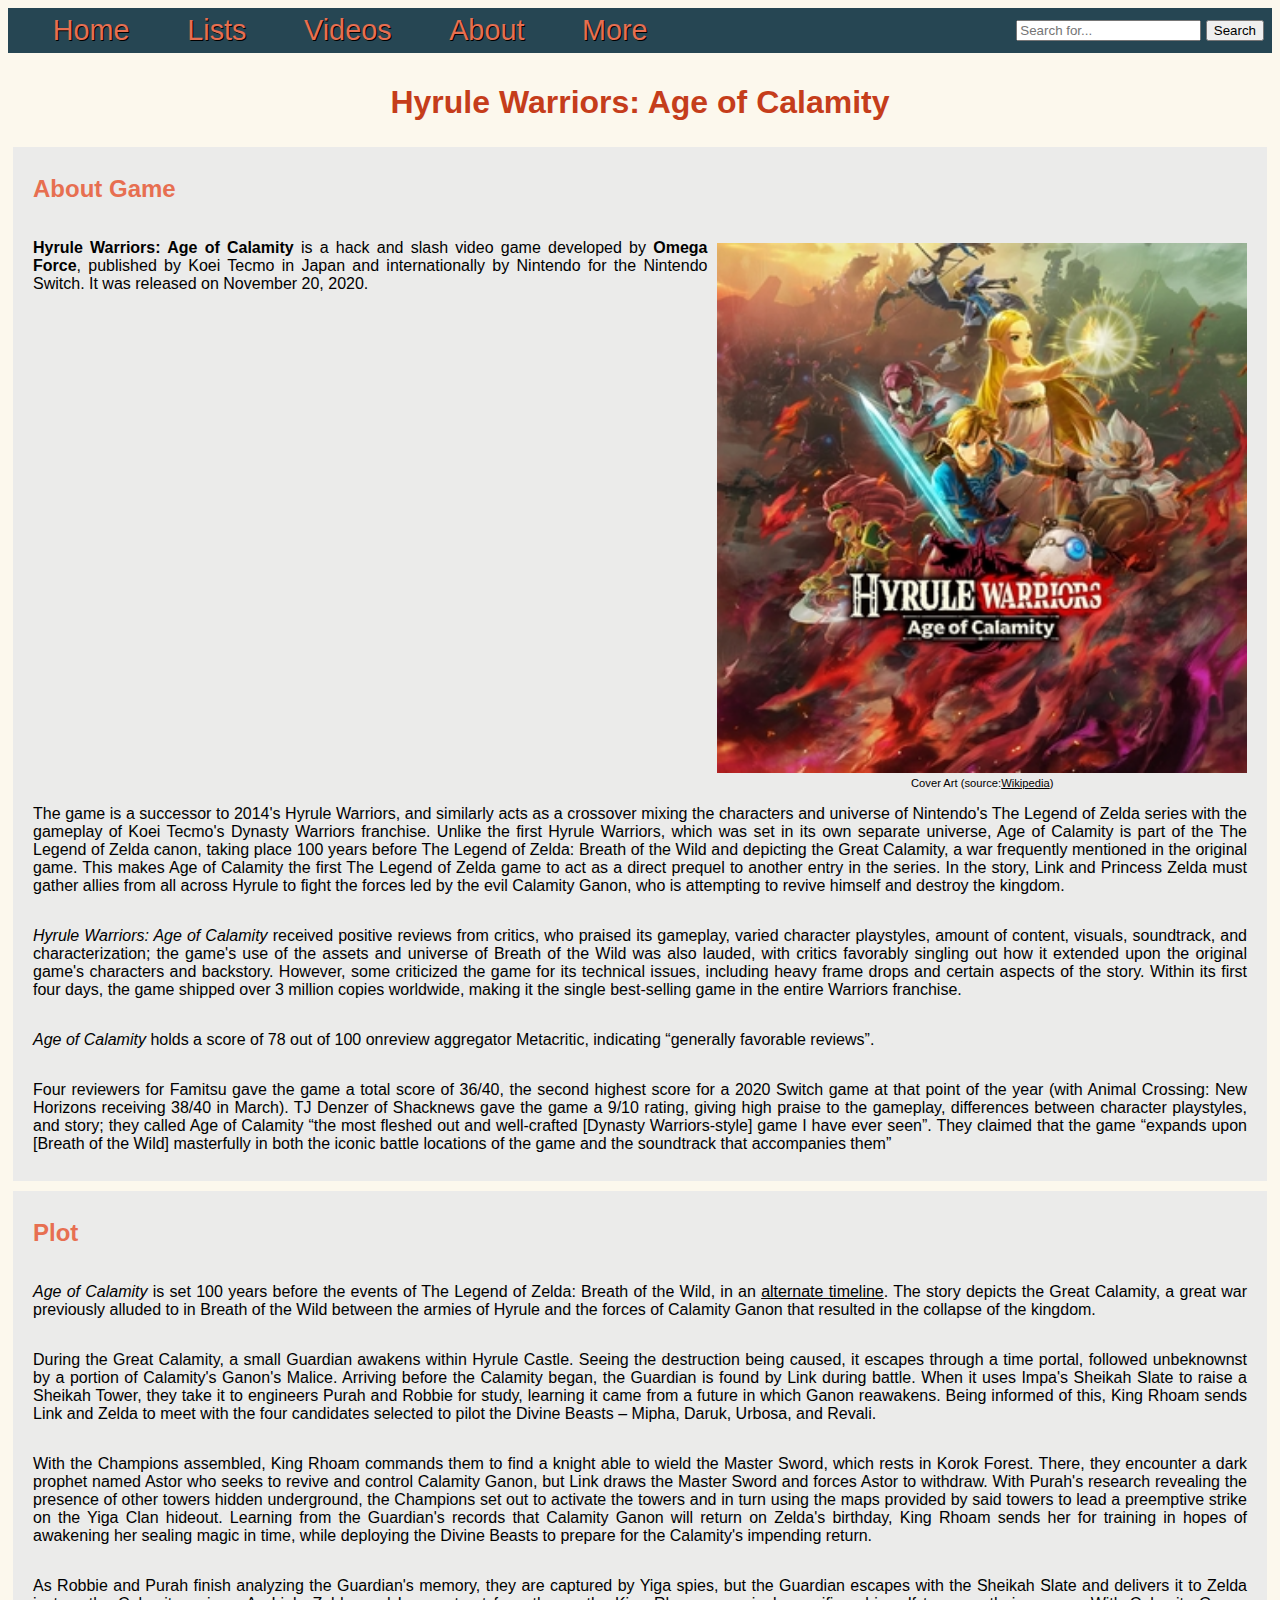
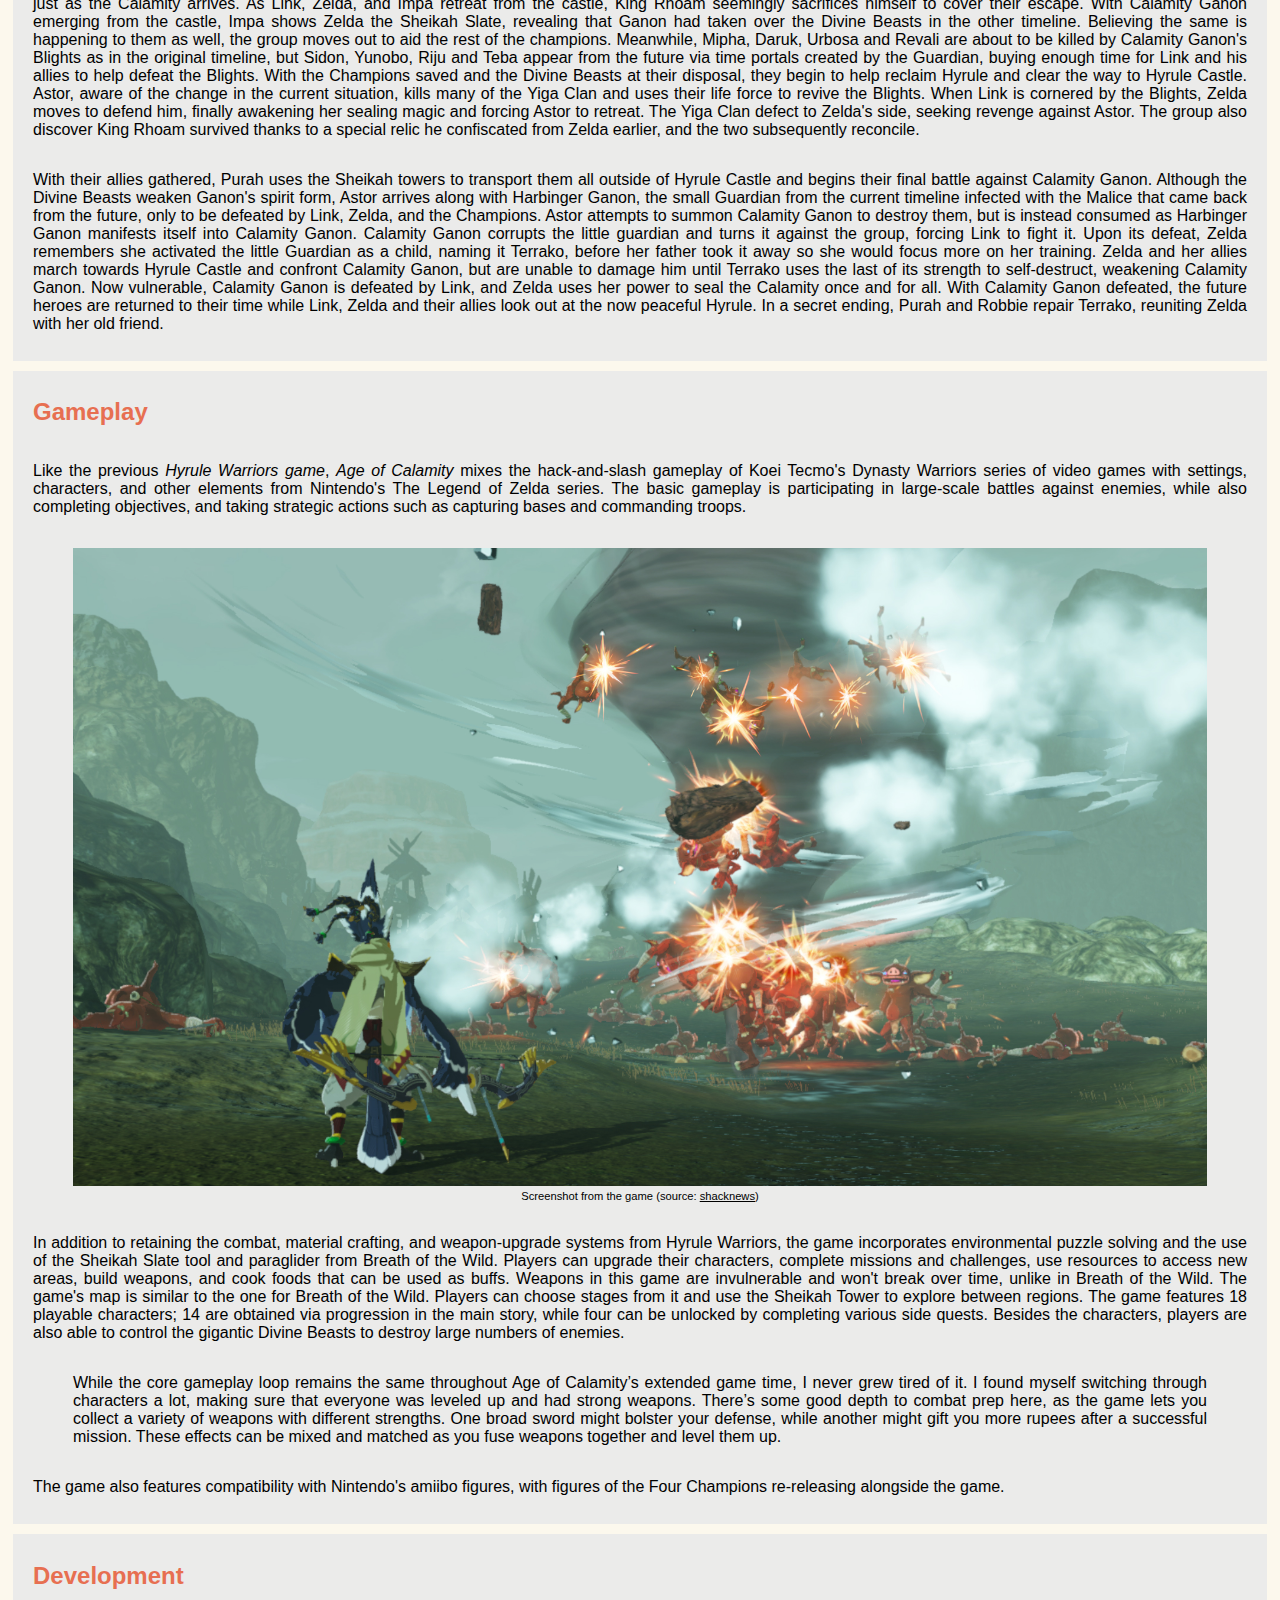
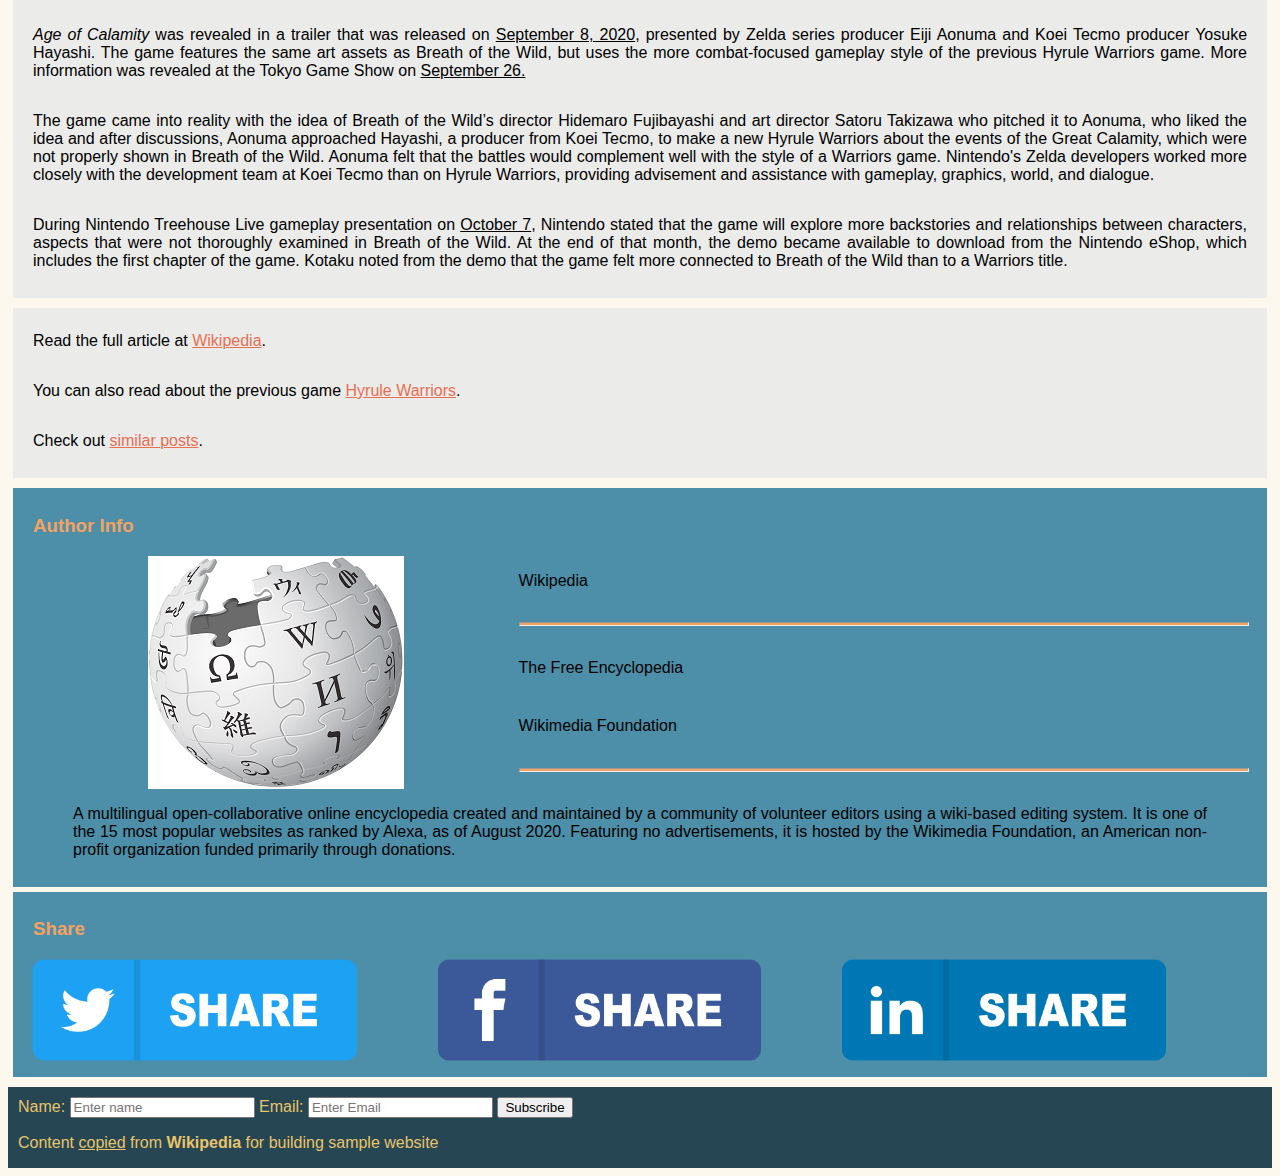
==== blog-post.html @ 0f7ef211 "initial files commit\n\nThe website and blog entry are set for mobile screens" ====
<!DOCTYPE html>
<head>
    <title>Hyrule Warriors: Age of Calamity</title>
    <meta charset="UTF-8">
    <meta name="description" content="Sample blog page for Udacity Frontend Nanodegree containing inf on Hyrule Wariors Age of Calamity from Wikipedia">
    <meta name="keywords" content="HTML, CSS, Udacity">
    <meta name="author" content="Srikant Nimmagadda">
    
    <link href="./css/blog-post.css" rel="stylesheet">
</head>
<body>
    <header>
        <!-- <h1>The Game Info Blog</h1> -->
        <nav id="navbar">
            <div class="nav-btns">
                <a href="/index.html">Home</a>
                <a href="#">Lists</a>
                <a href="#">Videos</a>
                <a href="#">About</a>
                <a href="#">More</a>
            </div>
            <form class="search-form">
                <input type="text" id="search-input" name="search-input" placeholder="Search for..." required>
                <input type="submit" id="submit" name="submit" value="Search">
            </form>
        </nav>
    </header>

    <main id="content">
        <h1>Hyrule Warriors: Age of Calamity</h1>
        <article id="about" class="game-intro">
            <h2>About Game</h2>
            <figure id="cover-art">
                <img src="images/hyrule_warriors_age_of_calamity.jpg">
                <figcaption>Cover Art (source:<u>Wikipedia</u>)</figcaption>
            </figure>
            <p id="one"><b>Hyrule Warriors: Age of Calamity</b> is a hack and slash video game developed by <b>Omega Force</b>, published by Koei Tecmo in Japan and internationally by Nintendo for the Nintendo Switch. It was released on November 20, 2020.</p>
            <p id="two">The game is a successor to 2014's Hyrule Warriors, and similarly acts as a crossover mixing the characters and universe of Nintendo's The Legend of Zelda series with the gameplay of Koei Tecmo's Dynasty Warriors franchise. Unlike the first Hyrule Warriors, which was set in its own separate universe, Age of Calamity is part of the The Legend of Zelda canon, taking place 100 years before The Legend of Zelda: Breath of the Wild and depicting the Great Calamity, a war frequently mentioned in the original game. This makes Age of Calamity the first The Legend of Zelda game to act as a direct prequel to another entry in the series. In the story, Link and Princess Zelda must gather allies from all across Hyrule to fight the forces led by the evil Calamity Ganon, who is attempting to revive himself and destroy the kingdom.</p>
            <p id="three"><i>Hyrule Warriors: Age of Calamity</i> received positive reviews from critics, who praised its gameplay, varied character playstyles, amount of content, visuals, soundtrack, and characterization; the game's use of the assets and universe of Breath of the Wild was also lauded, with critics favorably singling out how it extended upon the original game's characters and backstory. However, some criticized the game for its technical issues, including heavy frame drops and certain aspects of the story. Within its first four days, the game shipped over 3 million copies worldwide, making it the single best-selling game in the entire Warriors franchise.</p>
            <p id="four"><i>Age of Calamity</i> holds a score of 78 out of 100 onreview aggregator Metacritic, indicating <q>generally favorable reviews</q>.</p>
            <p id="five">Four reviewers for Famitsu gave the game a total score of 36/40, the second highest score for a 2020 Switch game at that point of the year (with Animal Crossing: New Horizons receiving 38/40 in March). TJ Denzer of Shacknews gave the game a 9/10 rating, giving high praise to the gameplay, differences between character playstyles, and story; they called Age of Calamity <q>the most fleshed out and well-crafted [Dynasty Warriors-style] game I have ever seen</q>. They claimed that the game <q>expands upon [Breath of the Wild] masterfully in both the iconic battle locations of the game and the soundtrack that accompanies them</q></p>
        </article>

        <article id="plot" class="game-details">
            <h2>Plot</h2>
            <p><i>Age of Calamity</i> is set 100 years before the events of The Legend of Zelda: Breath of the Wild, in an <u>alternate timeline</u>. The story depicts the Great Calamity, a great war previously alluded to in Breath of the Wild between the armies of Hyrule and the forces of Calamity Ganon that resulted in the collapse of the kingdom.</p>
            <p>During the Great Calamity, a small Guardian awakens within Hyrule Castle. Seeing the destruction being caused, it escapes through a time portal, followed unbeknownst by a portion of Calamity's Ganon's Malice. Arriving before the Calamity began, the Guardian is found by Link during battle. When it uses Impa's Sheikah Slate to raise a Sheikah Tower, they take it to engineers Purah and Robbie for study, learning it came from a future in which Ganon reawakens. Being informed of this, King Rhoam sends Link and Zelda to meet with the four candidates selected to pilot the Divine Beasts – Mipha, Daruk, Urbosa, and Revali.</p>
            <p>With the Champions assembled, King Rhoam commands them to find a knight able to wield the Master Sword, which rests in Korok Forest. There, they encounter a dark prophet named Astor who seeks to revive and control Calamity Ganon, but Link draws the Master Sword and forces Astor to withdraw. With Purah's research revealing the presence of other towers hidden underground, the Champions set out to activate the towers and in turn using the maps provided by said towers to lead a preemptive strike on the Yiga Clan hideout. Learning from the Guardian's records that Calamity Ganon will return on Zelda's birthday, King Rhoam sends her for training in hopes of awakening her sealing magic in time, while deploying the Divine Beasts to prepare for the Calamity's impending return.</p>
            <p>As Robbie and Purah finish analyzing the Guardian's memory, they are captured by Yiga spies, but the Guardian escapes with the Sheikah Slate and delivers it to Zelda just as the Calamity arrives. As Link, Zelda, and Impa retreat from the castle, King Rhoam seemingly sacrifices himself to cover their escape. With Calamity Ganon emerging from the castle, Impa shows Zelda the Sheikah Slate, revealing that Ganon had taken over the Divine Beasts in the other timeline. Believing the same is happening to them as well, the group moves out to aid the rest of the champions. Meanwhile, Mipha, Daruk, Urbosa and Revali are about to be killed by Calamity Ganon's Blights as in the original timeline, but Sidon, Yunobo, Riju and Teba appear from the future via time portals created by the Guardian, buying enough time for Link and his allies to help defeat the Blights. With the Champions saved and the Divine Beasts at their disposal, they begin to help reclaim Hyrule and clear the way to Hyrule Castle. Astor, aware of the change in the current situation, kills many of the Yiga Clan and uses their life force to revive the Blights. When Link is cornered by the Blights, Zelda moves to defend him, finally awakening her sealing magic and forcing Astor to retreat. The Yiga Clan defect to Zelda's side, seeking revenge against Astor. The group also discover King Rhoam survived thanks to a special relic he confiscated from Zelda earlier, and the two subsequently reconcile.</p>
            <p>With their allies gathered, Purah uses the Sheikah towers to transport them all outside of Hyrule Castle and begins their final battle against Calamity Ganon. Although the Divine Beasts weaken Ganon's spirit form, Astor arrives along with Harbinger Ganon, the small Guardian from the current timeline infected with the Malice that came back from the future, only to be defeated by Link, Zelda, and the Champions. Astor attempts to summon Calamity Ganon to destroy them, but is instead consumed as Harbinger Ganon manifests itself into Calamity Ganon. Calamity Ganon corrupts the little guardian and turns it against the group, forcing Link to fight it. Upon its defeat, Zelda remembers she activated the little Guardian as a child, naming it Terrako, before her father took it away so she would focus more on her training. Zelda and her allies march towards Hyrule Castle and confront Calamity Ganon, but are unable to damage him until Terrako uses the last of its strength to self-destruct, weakening Calamity Ganon. Now vulnerable, Calamity Ganon is defeated by Link, and Zelda uses her power to seal the Calamity once and for all. With Calamity Ganon defeated, the future heroes are returned to their time while Link, Zelda and their allies look out at the now peaceful Hyrule. In a secret ending, Purah and Robbie repair Terrako, reuniting Zelda with her old friend.</p>
        </article>

        <article id="gameplay" class="game-details">
            <h2>Gameplay</h2>
            <p>Like the previous <i>Hyrule Warriors game</i>, <i>Age of Calamity</i> mixes the hack-and-slash gameplay of Koei Tecmo's Dynasty Warriors series of video games with settings, characters, and other elements from Nintendo's The Legend of Zelda series. The basic gameplay is participating in large-scale battles against enemies, while also completing objectives, and taking strategic actions such as capturing bases and commanding troops.</p>
            <figure id="screenshot">
                <img src="images/blog-post/screenshot.jpg">
                <figcaption>Screenshot from the game (source: <u>shacknews</u>)</figcaption>
            </figure>
            <p>In addition to retaining the combat, material crafting, and weapon-upgrade systems from Hyrule Warriors, the game incorporates environmental puzzle solving and the use of the Sheikah Slate tool and paraglider from Breath of the Wild. Players can upgrade their characters, complete missions and challenges, use resources to access new areas, build weapons, and cook foods that can be used as buffs. Weapons in this game are invulnerable and won't break over time, unlike in Breath of the Wild. The game's map is similar to the one for Breath of the Wild. Players can choose stages from it and use the Sheikah Tower to explore between regions. The game features 18 playable characters; 14 are obtained via progression in the main story, while four can be unlocked by completing various side quests. Besides the characters, players are also able to control the gigantic Divine Beasts to destroy large numbers of enemies.</p>
            <blockquote cite="https://www.polygon.com/reviews/2020/11/20/21583411/age-of-calamity-hyrule-warriors-breath-of-the-wild-prequel-zelda-review-nintendo-koei-tecmo-switch">While the core gameplay loop remains the same throughout Age of Calamity’s extended game time, I never grew tired of it. I found myself switching through characters a lot, making sure that everyone was leveled up and had strong weapons. There’s some good depth to combat prep here, as the game lets you collect a variety of weapons with different strengths. One broad sword might bolster your defense, while another might gift you more rupees after a successful mission. These effects can be mixed and matched as you fuse weapons together and level them up.</blockquote>
            <p>The game also features compatibility with Nintendo's amiibo figures, with figures of the Four Champions re-releasing alongside the game.</p>
        </article>

        <article id="development" class="game-details">
            <h2>Development</h2>
            <p><i>Age of Calamity</i> was revealed in a trailer that was released on <u>September 8, 2020</u>, presented by Zelda series producer Eiji Aonuma and Koei Tecmo producer Yosuke Hayashi. The game features the same art assets as Breath of the Wild, but uses the more combat-focused gameplay style of the previous Hyrule Warriors game. More information was revealed at the Tokyo Game Show on <u>September 26.</u></p>
            <p>The game came into reality with the idea of Breath of the Wild’s director Hidemaro Fujibayashi and art director Satoru Takizawa who pitched it to Aonuma, who liked the idea and after discussions, Aonuma approached Hayashi, a producer from Koei Tecmo, to make a new Hyrule Warriors about the events of the Great Calamity, which were not properly shown in Breath of the Wild. Aonuma felt that the battles would complement well with the style of a Warriors game. Nintendo's Zelda developers worked more closely with the development team at Koei Tecmo than on Hyrule Warriors, providing advisement and assistance with gameplay, graphics, world, and dialogue.</p>
            <p>During Nintendo Treehouse Live gameplay presentation on <u>October 7</u>, Nintendo stated that the game will explore more backstories and relationships between characters, aspects that were not thoroughly examined in Breath of the Wild. At the end of that month, the demo became available to download from the Nintendo eShop, which includes the first chapter of the game. Kotaku noted from the demo that the game felt more connected to Breath of the Wild than to a Warriors title.</p>
        </article>

        <article id="links" class="game-details">
            <p>Read the full article at <a href="https://en.wikipedia.org/wiki/Hyrule_Warriors:_Age_of_Calamity">Wikipedia</a>.</p>
            <p>You can also read about the previous game <a href="https://en.wikipedia.org/wiki/Hyrule_Warriors">Hyrule Warriors</a>.</p>
            <p>Check out <a href="#">similar posts</a>.</p>
        </article>
    </main>

    <section id="author-info">
        <h3>Author Info</h3>
        <div id="author-data">
            <img  id="author-avatar" src="images/blog-post/wikipedia.png">
            <p id="author-name">Wikipedia</p>
            <hr id = "line-1">
            <p id="author-title">The Free Encyclopedia</p>
            <p id="author-parent">Wikimedia Foundation</p>
            <hr id = "line-2">
            <blockquote id="author-bio" cite="https://en.wikipedia.org/wiki/Wikipedia">A multilingual open-collaborative online encyclopedia created and maintained by a community of volunteer editors using a wiki-based editing system. It is one of the 15 most popular websites as ranked by Alexa, as of August 2020. Featuring no advertisements, it is hosted by the Wikimedia Foundation, an American non-profit organization funded primarily through donations.</blockquote>
        </div>
    </section>

    <section id="sharing">
        <h3>Share</h3>
        <div id="share-buttons">
            <a id="twitter-share-btn" class="share-btn" href="https://twitter.com/intent/tweet"><img src="images/blog-post/twitter-share-button.png"></a>
            <a id="facebook-share-btn" class="share-btn" href="https://www.facebook.com/sharer.php?u=blog-post"><img src="images/blog-post/facebook-share-button.png"></a>
            <a id="linkedin-share-btn" class="share-btn" href="https://www.linkedin.com/shareArticle?mini=true&url=blog-post&title=Hyrule-Warriors&summary=Hyrule+Warriors+Age+of+Calamity+info+from+wikepedia&source=sample-blog"><img src="images/blog-post/linkedin-share-button.png"></a>
        </div>
    </section>

    <footer>
        <form class="subscribe-form">
            <label for="name">Name:</label>
            <input type="text" id="name" name="name" placeholder="Enter name" required>
            <label for="email">Email:</label>
            <input type="email" id="email" name="email" placeholder="Enter Email" required>
            <input type="submit" id="submit" name="submit" value="Subscribe">
        </form>
        <p id="footer-text">Content <u>copied</u> from <b>Wikipedia</b> for building sample website</p>
    </footer>
</body>
---- css/blog-post.css ----
@import "./common/style.css";
@import "./common/header.css";
@import "./common/footer.css";
@import "./blog-post/game-intro.css";
@import "./blog-post/author-info.css";
@import "./blog-post/sharing.css";

h1 {
    color: var(--color-title);
    text-align: center;
}

h2 {
    color: var(--color-secondary);
    text-align: left;
}

h3 {
    color: var(--color-secondary-variant);
    text-align: left;
}

hr {
    background-color:var(--color-secondary-variant);
}

main {
    display: flex;
    flex-direction: column;
}

article, section {
    text-align: justify;
    margin: 5px;
    padding: 8px 20px 12px 20px;
    background-color: var(--color-card-background);
}

section {
    background-color: var(--color-primary-light);
}

#screenshot > img {
    width:100%;
    height:auto;
}

figcaption {
    font-size: 0.7em;
    text-align: center;
}

.game-details {
    display: flex;
    flex-direction: column;
}

#links {
    text-align: left;
}
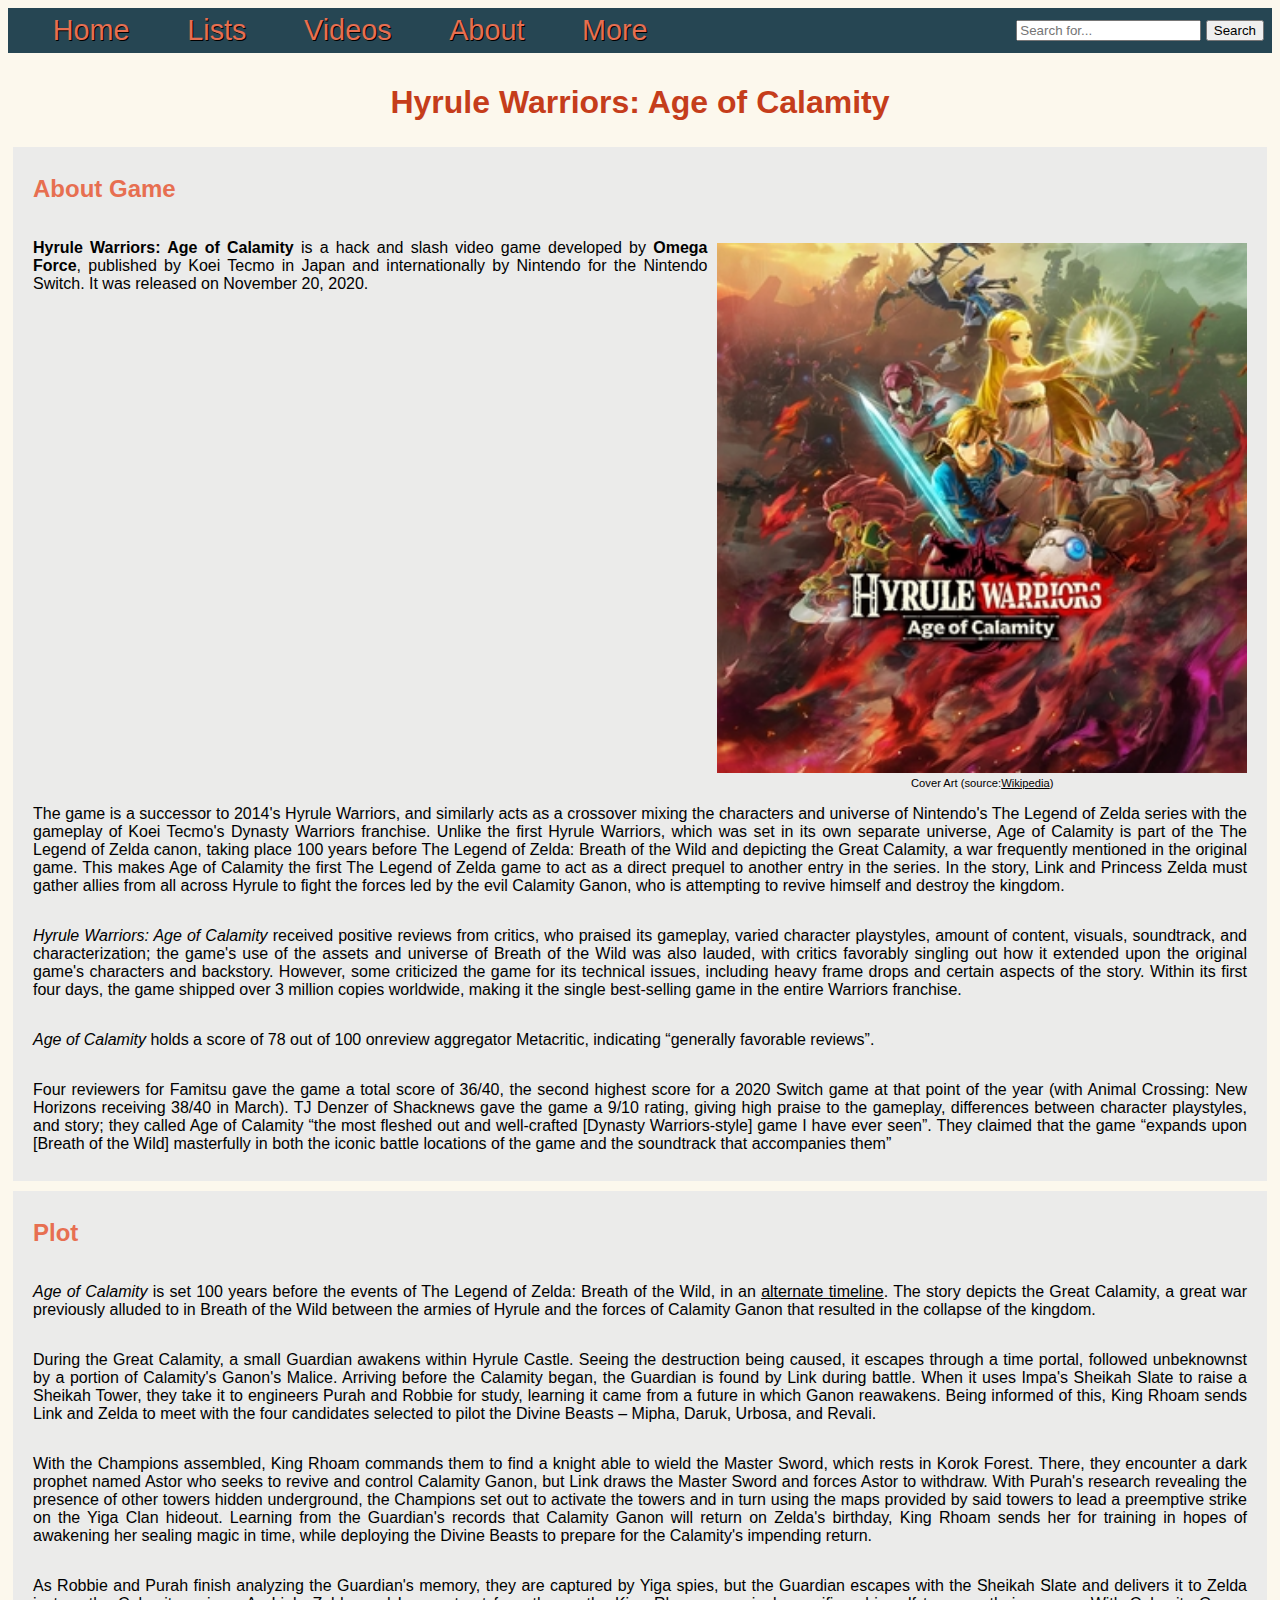
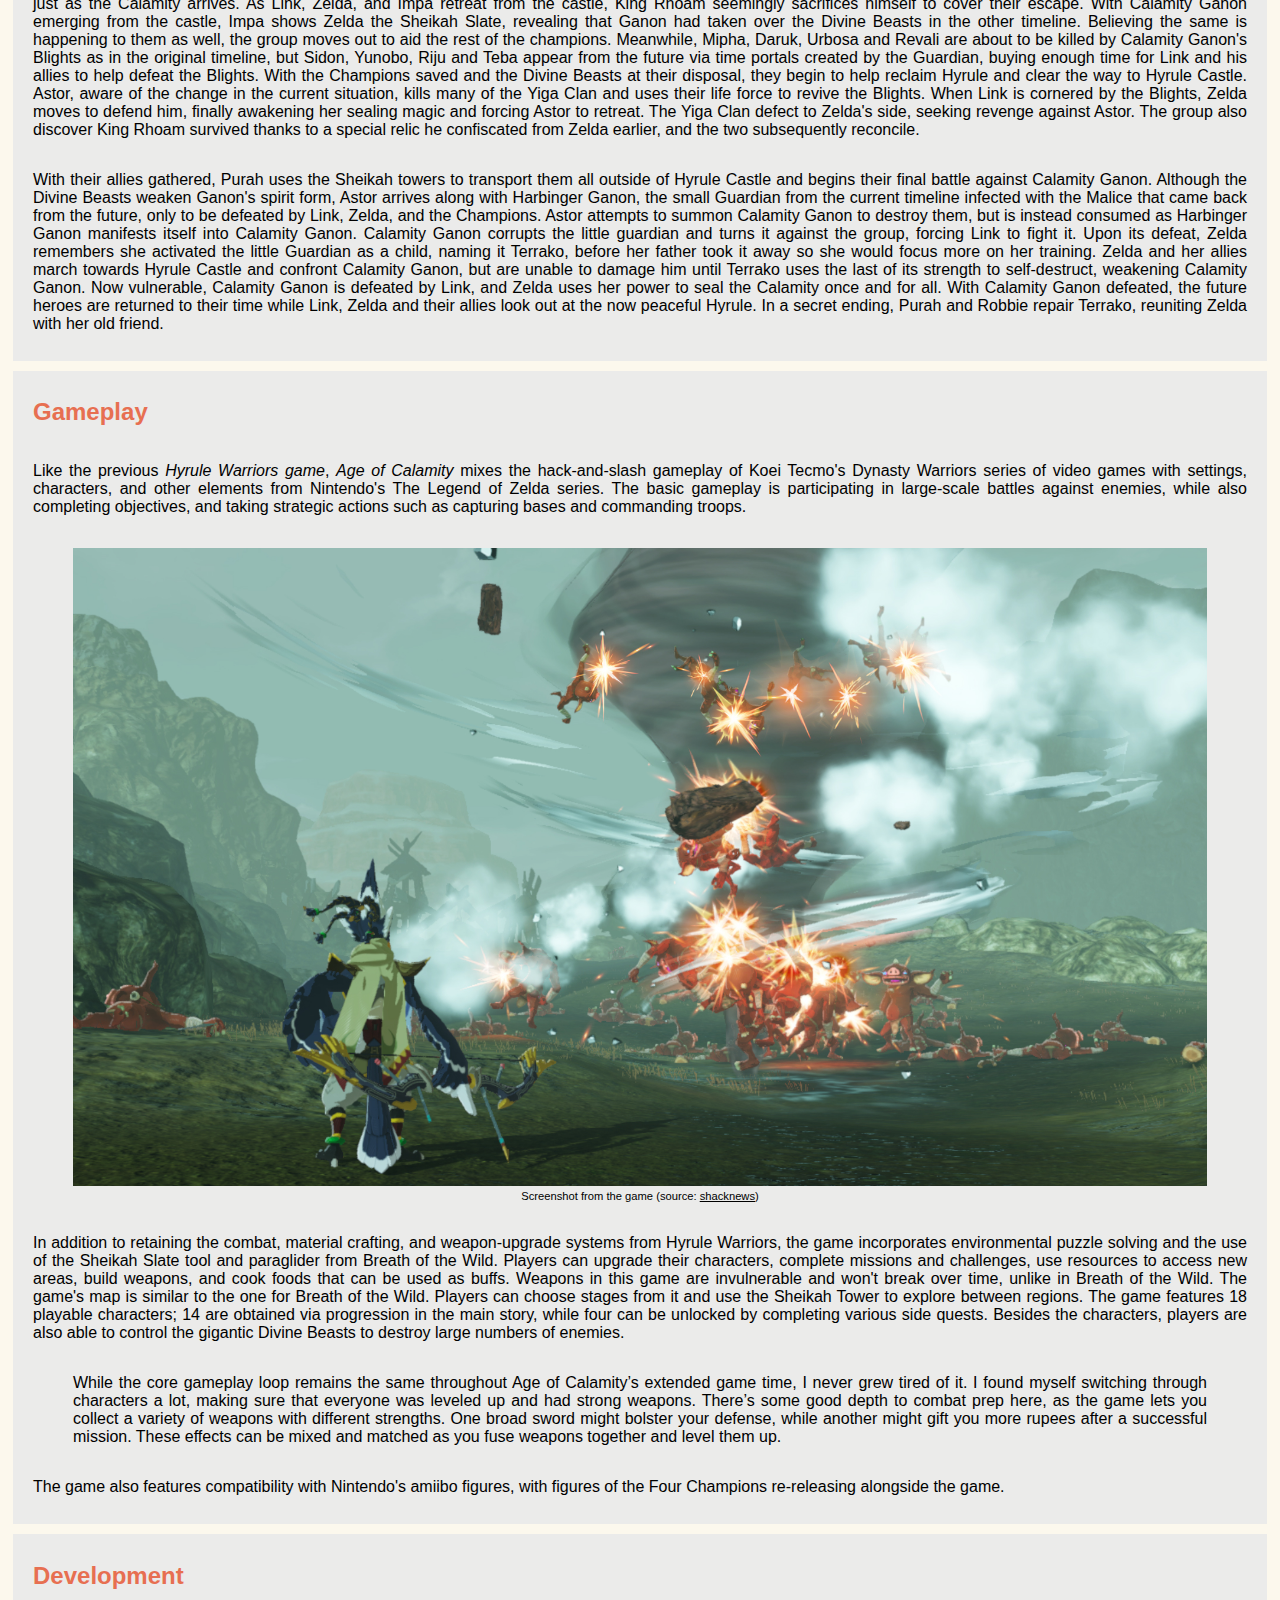
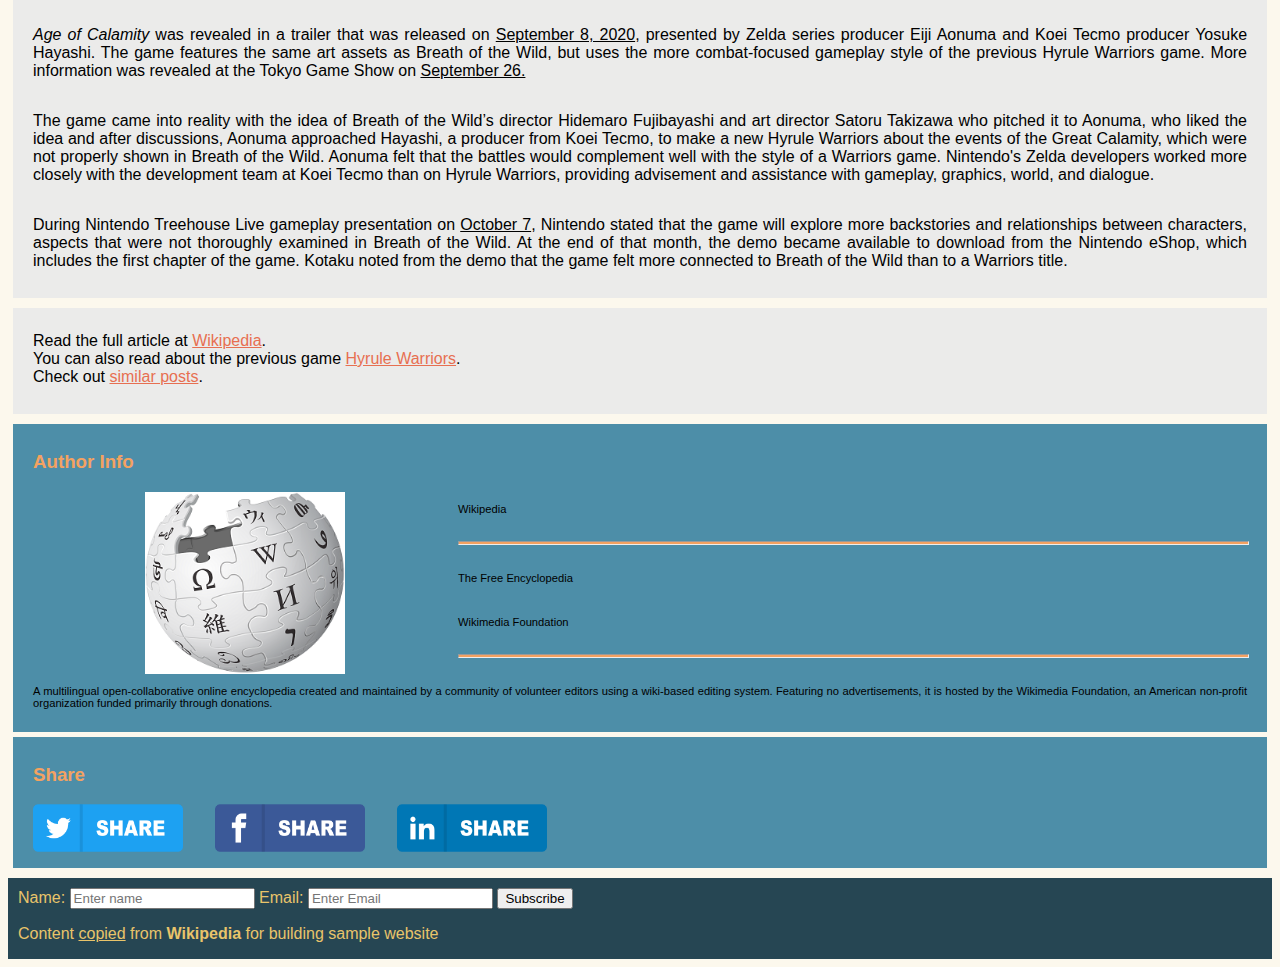
==== commit fdbbc465: "feat: All the text and images in card work as link\n\nRemove read more text and convert image, parag" ====
--- a/blog-post.html
+++ b/blog-post.html
@@ -13,7 +13,7 @@
         <!-- <h1>The Game Info Blog</h1> -->
         <nav id="navbar">
             <div class="nav-btns">
-                <a href="/index.html">Home</a>
+                <a href="./index.html">Home</a>
                 <a href="#">Lists</a>
                 <a href="#">Videos</a>
                 <a href="#">About</a>
@@ -70,9 +70,11 @@
         </article>
 
         <article id="links" class="game-details">
-            <p>Read the full article at <a href="https://en.wikipedia.org/wiki/Hyrule_Warriors:_Age_of_Calamity">Wikipedia</a>.</p>
-            <p>You can also read about the previous game <a href="https://en.wikipedia.org/wiki/Hyrule_Warriors">Hyrule Warriors</a>.</p>
-            <p>Check out <a href="#">similar posts</a>.</p>
+            <p>
+                Read the full article at <a href="https://en.wikipedia.org/wiki/Hyrule_Warriors:_Age_of_Calamity">Wikipedia</a>.<br>
+                You can also read about the previous game <a href="https://en.wikipedia.org/wiki/Hyrule_Warriors">Hyrule Warriors</a>.<br>
+                Check out <a href="#">similar posts</a>.
+            </p>
         </article>
     </main>
 
@@ -85,7 +87,7 @@
             <p id="author-title">The Free Encyclopedia</p>
             <p id="author-parent">Wikimedia Foundation</p>
             <hr id = "line-2">
-            <blockquote id="author-bio" cite="https://en.wikipedia.org/wiki/Wikipedia">A multilingual open-collaborative online encyclopedia created and maintained by a community of volunteer editors using a wiki-based editing system. It is one of the 15 most popular websites as ranked by Alexa, as of August 2020. Featuring no advertisements, it is hosted by the Wikimedia Foundation, an American non-profit organization funded primarily through donations.</blockquote>
+            <p id="author-bio">A multilingual open-collaborative online encyclopedia created and maintained by a community of volunteer editors using a wiki-based editing system. Featuring no advertisements, it is hosted by the Wikimedia Foundation, an American non-profit organization funded primarily through donations.</p>
         </div>
     </section>
 
--- a/css/blog-post.css
+++ b/css/blog-post.css
@@ -22,6 +22,10 @@
 
 hr {
     background-color:var(--color-secondary-variant);
+}
+
+a {
+    color: var(--color-secondary);
 }
 
 main {
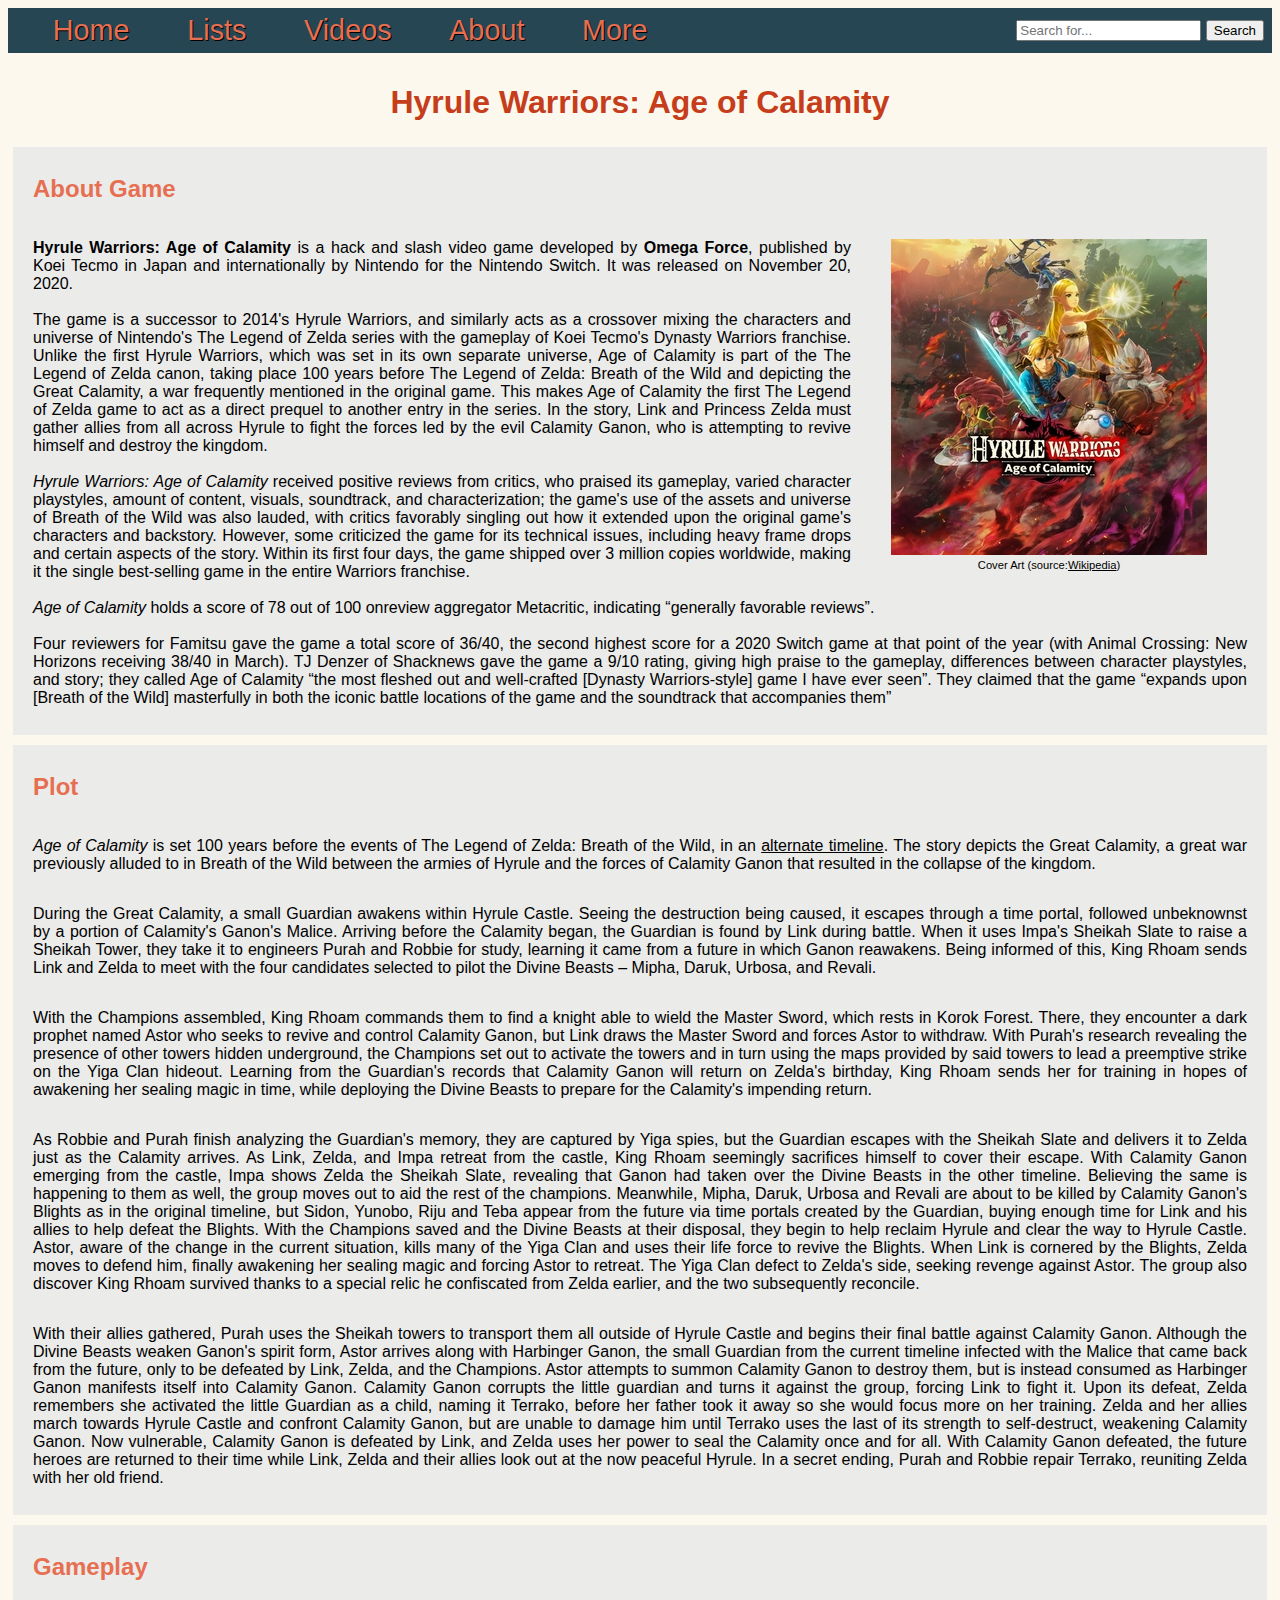
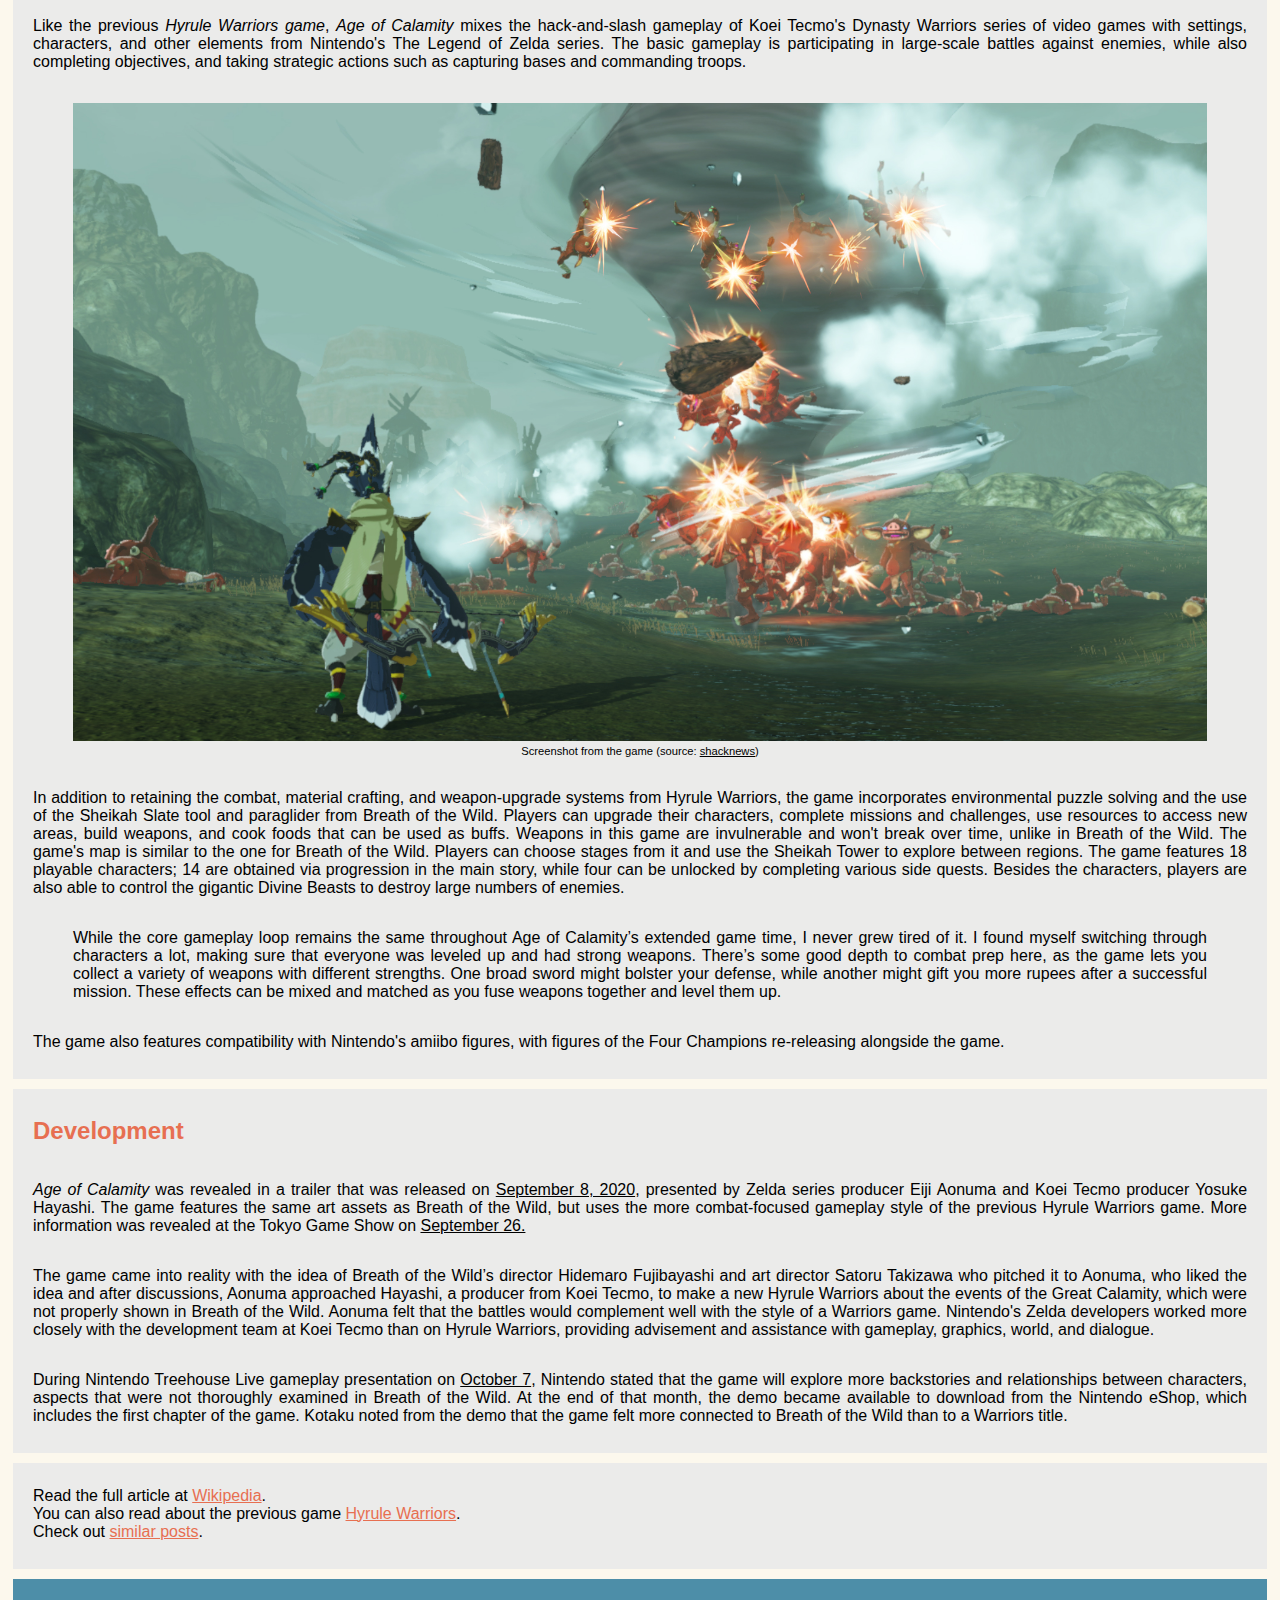
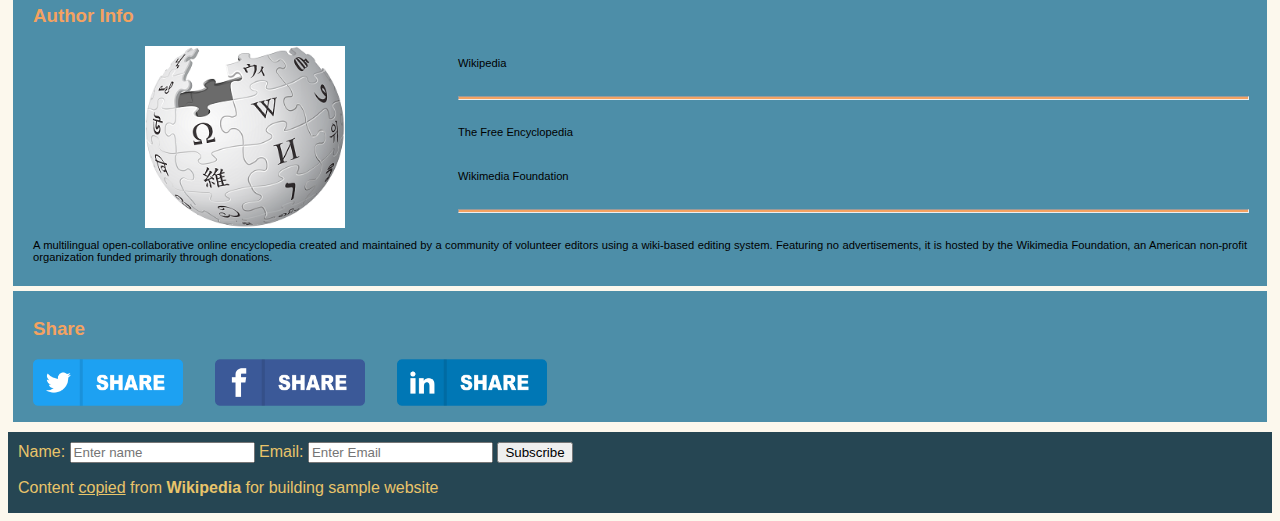
==== commit c5304651: "fix: Fixed figure wraparound\n\nCover art figure properly wraps around paragraph text." ====
--- a/blog-post.html
+++ b/blog-post.html
@@ -30,15 +30,20 @@
         <h1>Hyrule Warriors: Age of Calamity</h1>
         <article id="about" class="game-intro">
             <h2>About Game</h2>
-            <figure id="cover-art">
-                <img src="images/hyrule_warriors_age_of_calamity.jpg">
-                <figcaption>Cover Art (source:<u>Wikipedia</u>)</figcaption>
-            </figure>
-            <p id="one"><b>Hyrule Warriors: Age of Calamity</b> is a hack and slash video game developed by <b>Omega Force</b>, published by Koei Tecmo in Japan and internationally by Nintendo for the Nintendo Switch. It was released on November 20, 2020.</p>
-            <p id="two">The game is a successor to 2014's Hyrule Warriors, and similarly acts as a crossover mixing the characters and universe of Nintendo's The Legend of Zelda series with the gameplay of Koei Tecmo's Dynasty Warriors franchise. Unlike the first Hyrule Warriors, which was set in its own separate universe, Age of Calamity is part of the The Legend of Zelda canon, taking place 100 years before The Legend of Zelda: Breath of the Wild and depicting the Great Calamity, a war frequently mentioned in the original game. This makes Age of Calamity the first The Legend of Zelda game to act as a direct prequel to another entry in the series. In the story, Link and Princess Zelda must gather allies from all across Hyrule to fight the forces led by the evil Calamity Ganon, who is attempting to revive himself and destroy the kingdom.</p>
-            <p id="three"><i>Hyrule Warriors: Age of Calamity</i> received positive reviews from critics, who praised its gameplay, varied character playstyles, amount of content, visuals, soundtrack, and characterization; the game's use of the assets and universe of Breath of the Wild was also lauded, with critics favorably singling out how it extended upon the original game's characters and backstory. However, some criticized the game for its technical issues, including heavy frame drops and certain aspects of the story. Within its first four days, the game shipped over 3 million copies worldwide, making it the single best-selling game in the entire Warriors franchise.</p>
-            <p id="four"><i>Age of Calamity</i> holds a score of 78 out of 100 onreview aggregator Metacritic, indicating <q>generally favorable reviews</q>.</p>
-            <p id="five">Four reviewers for Famitsu gave the game a total score of 36/40, the second highest score for a 2020 Switch game at that point of the year (with Animal Crossing: New Horizons receiving 38/40 in March). TJ Denzer of Shacknews gave the game a 9/10 rating, giving high praise to the gameplay, differences between character playstyles, and story; they called Age of Calamity <q>the most fleshed out and well-crafted [Dynasty Warriors-style] game I have ever seen</q>. They claimed that the game <q>expands upon [Breath of the Wild] masterfully in both the iconic battle locations of the game and the soundtrack that accompanies them</q></p>
+            <div id="game-data">
+                <figure id="cover-art">
+                    <img src="images/hyrule_warriors_age_of_calamity.jpg">
+                    <figcaption>Cover Art (source:<u>Wikipedia</u>)</figcaption>
+                </figure>
+                <p id="game-info">
+                    <b>Hyrule Warriors: Age of Calamity</b> is a hack and slash video game developed by <b>Omega Force</b>, published by Koei Tecmo in Japan and internationally by Nintendo for the Nintendo Switch. It was released on November 20, 2020.<br><br>
+                    The game is a successor to 2014's Hyrule Warriors, and similarly acts as a crossover mixing the characters and universe of Nintendo's The Legend of Zelda series with the gameplay of Koei Tecmo's Dynasty Warriors franchise. Unlike the first Hyrule Warriors, which was set in its own separate universe, Age of Calamity is part of the The Legend of Zelda canon, taking place 100 years before The Legend of Zelda: Breath of the Wild and depicting the Great Calamity, a war frequently mentioned in the original game. This makes Age of Calamity the first The Legend of Zelda game to act as a direct prequel to another entry in the series. In the story, Link and Princess Zelda must gather allies from all across Hyrule to fight the forces led by the evil Calamity Ganon, who is attempting to revive himself and destroy the kingdom.<br><br>
+                    <i>Hyrule Warriors: Age of Calamity</i> received positive reviews from critics, who praised its gameplay, varied character playstyles, amount of content, visuals, soundtrack, and characterization; the game's use of the assets and universe of Breath of the Wild was also lauded, with critics favorably singling out how it extended upon the original game's characters and backstory. However, some criticized the game for its technical issues, including heavy frame drops and certain aspects of the story. Within its first four days, the game shipped over 3 million copies worldwide, making it the single best-selling game in the entire Warriors franchise.<br><br>
+                    <i>Age of Calamity</i> holds a score of 78 out of 100 onreview aggregator Metacritic, indicating <q>generally favorable reviews</q>.<br><br>
+                    Four reviewers for Famitsu gave the game a total score of 36/40, the second highest score for a 2020 Switch game at that point of the year (with Animal Crossing: New Horizons receiving 38/40 in March). TJ Denzer of Shacknews gave the game a 9/10 rating, giving high praise to the gameplay, differences between character playstyles, and story; they called Age of Calamity <q>the most fleshed out and well-crafted [Dynasty Warriors-style] game I have ever seen</q>. They claimed that the game <q>expands upon [Breath of the Wild] masterfully in both the iconic battle locations of the game and the soundtrack that accompanies them</q>
+                </p>
+                </div>
+            </div>
         </article>
 
         <article id="plot" class="game-details">
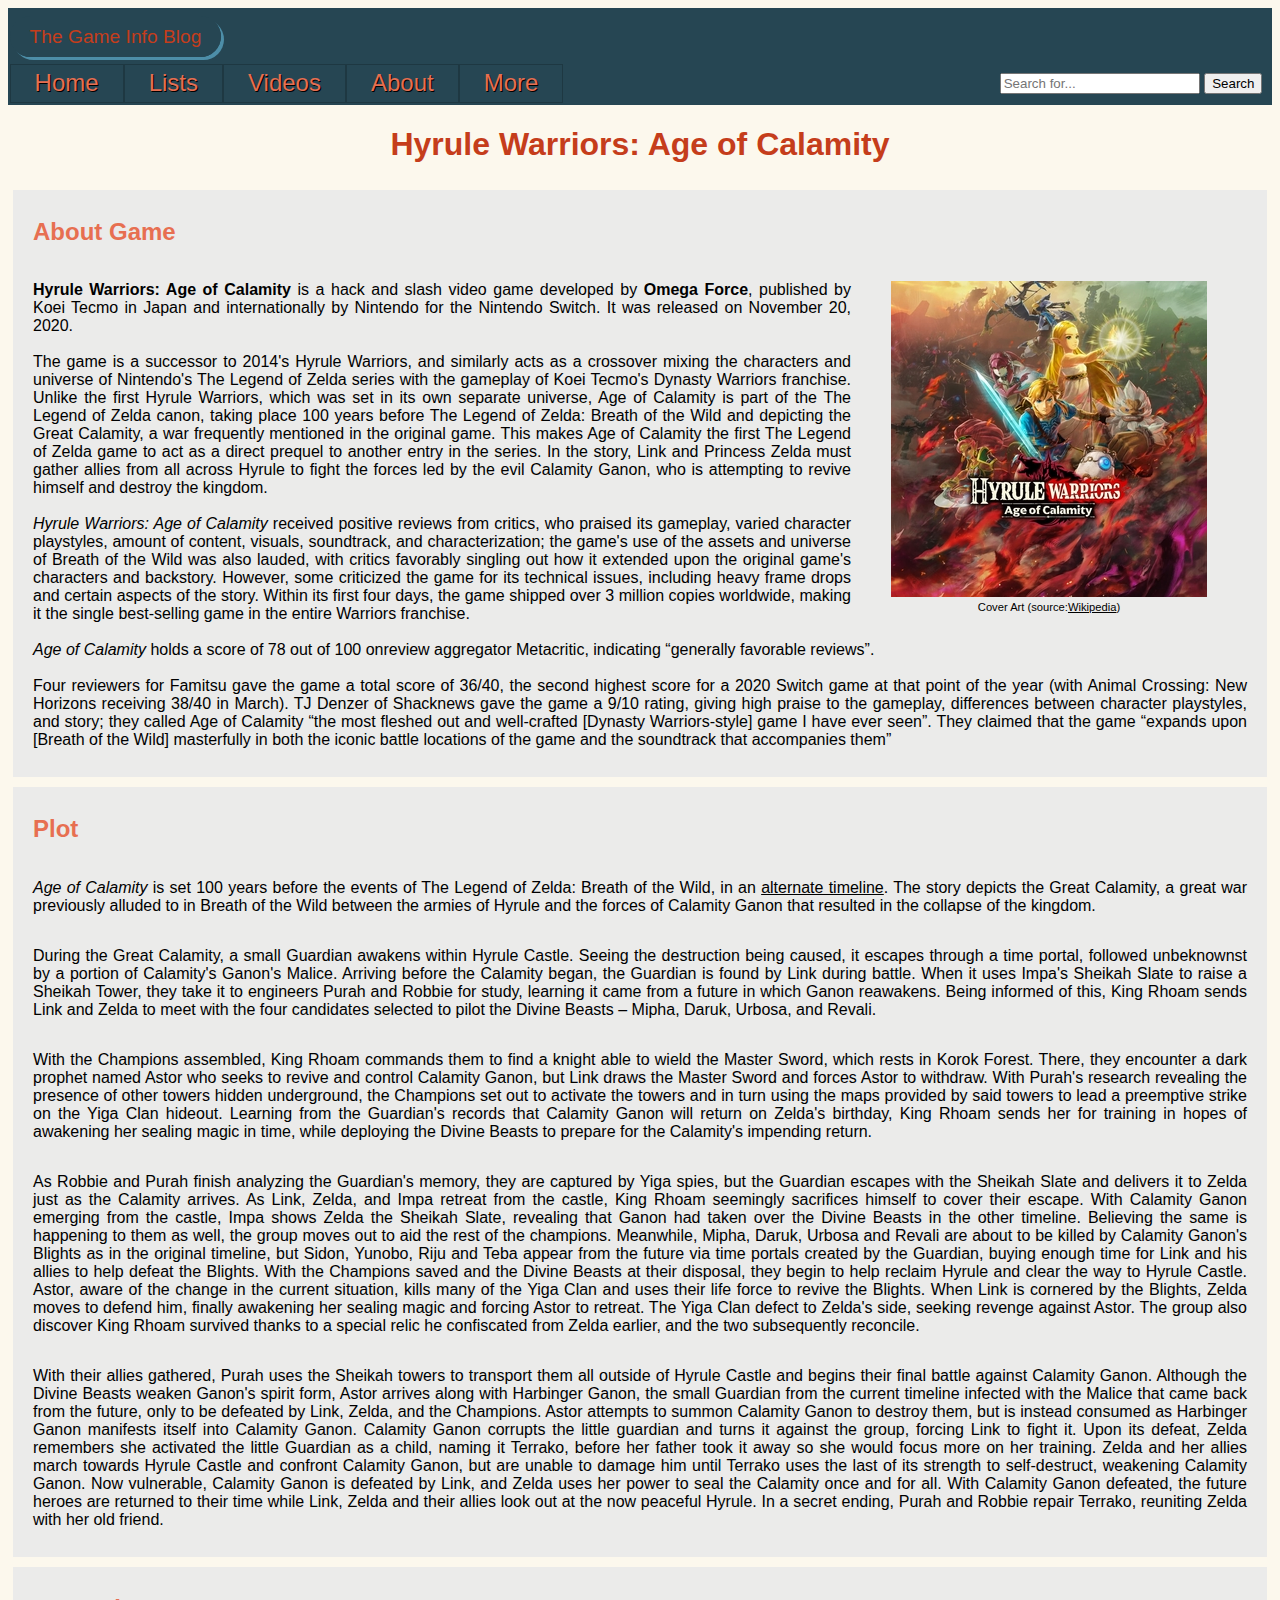
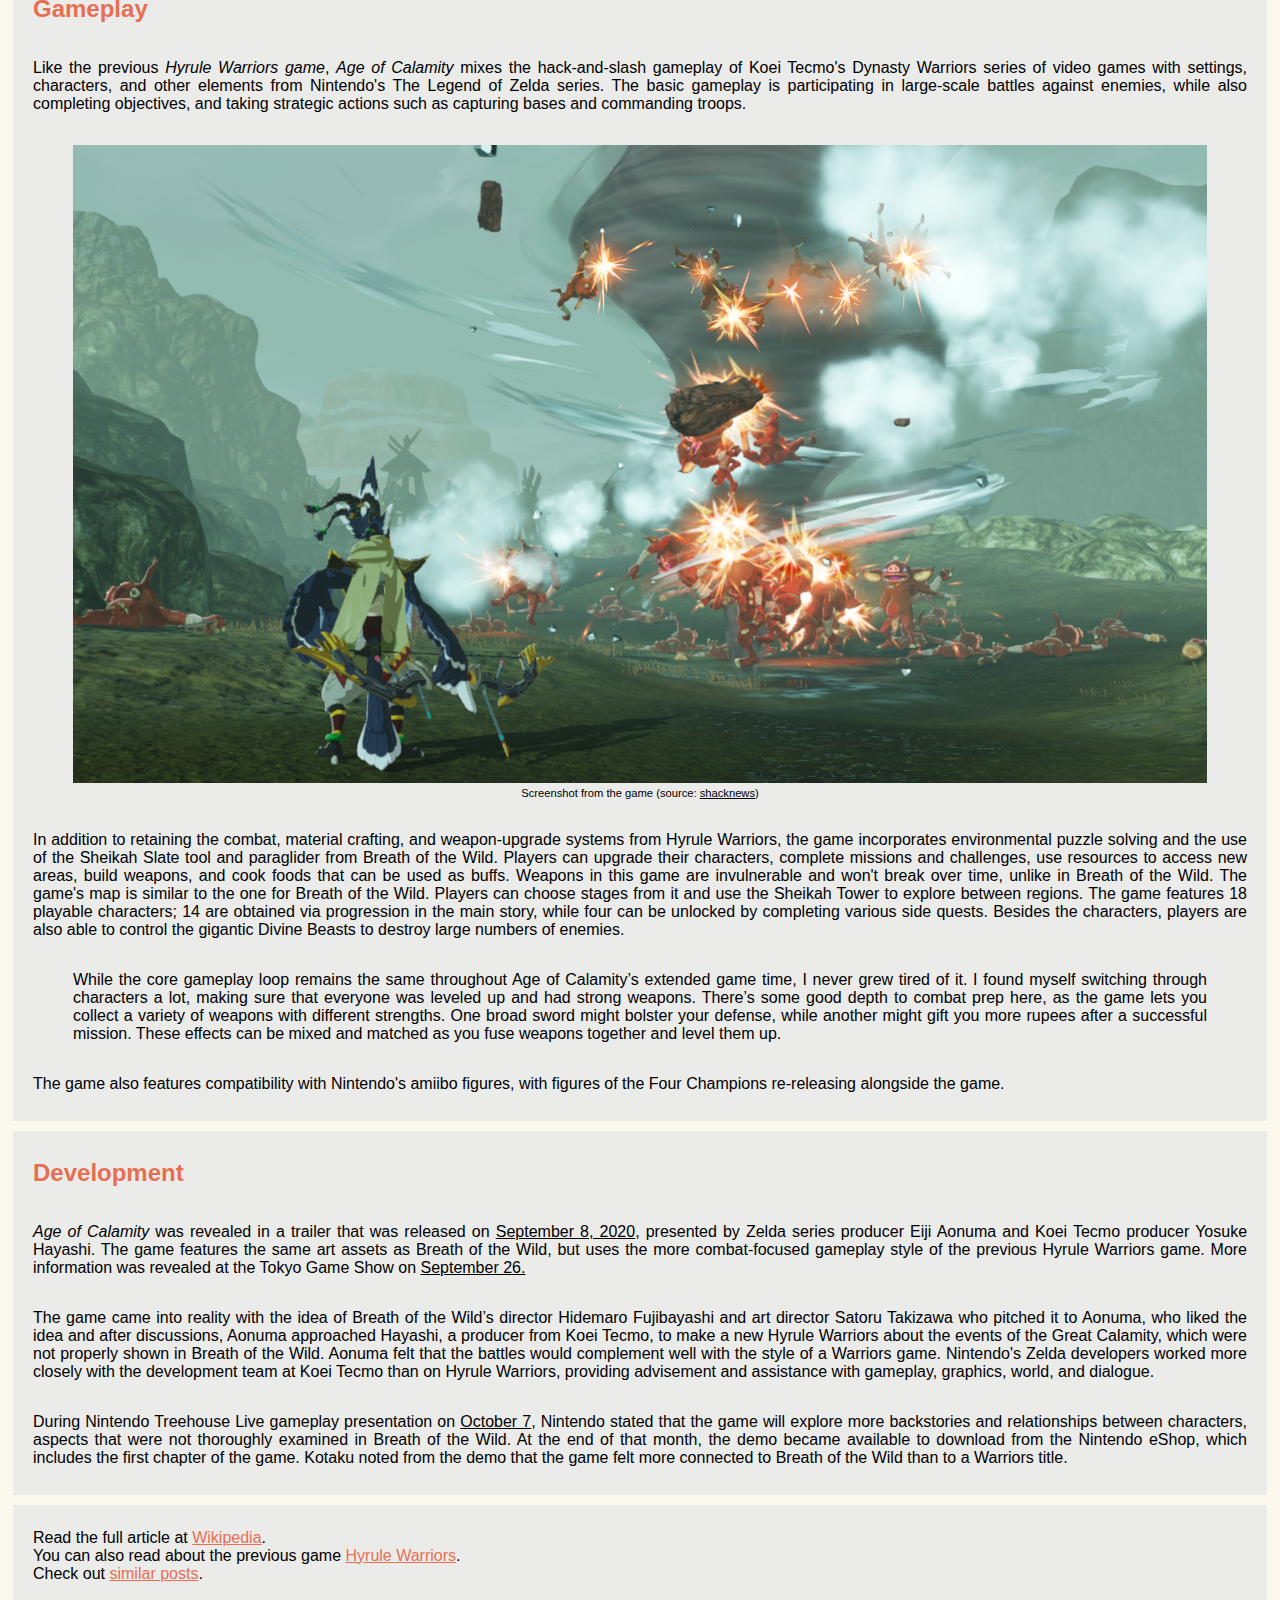
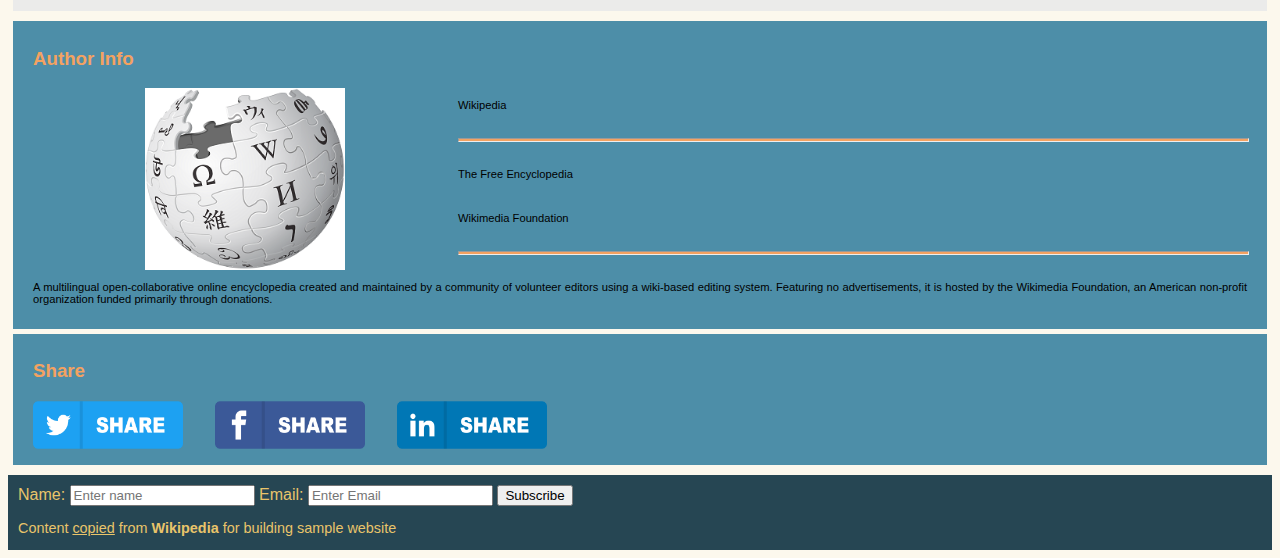
==== commit 10243558: "Responsive design for header, footer and index page" ====
--- a/blog-post.html
+++ b/blog-post.html
@@ -10,20 +10,18 @@
 </head>
 <body>
     <header>
-        <!-- <h1>The Game Info Blog</h1> -->
+        <p id="title-holder"><span id="blog-title">The Game Info Blog</span></p>
         <nav id="navbar">
-            <div class="nav-btns">
-                <a href="./index.html">Home</a>
-                <a href="#">Lists</a>
-                <a href="#">Videos</a>
-                <a href="#">About</a>
-                <a href="#">More</a>
-            </div>
-            <form class="search-form">
-                <input type="text" id="search-input" name="search-input" placeholder="Search for..." required>
-                <input type="submit" id="submit" name="submit" value="Search">
-            </form>
+            <a href="./index.html">Home</a>
+            <a href="#">Lists</a>
+            <a href="#">Videos</a>
+            <a href="#">About</a>
+            <a href="#">More</a>
         </nav>
+        <form id="search-form">
+            <input type="text" id="search-input" name="search-input" placeholder="Search for..." required>
+            <input type="submit" id="submit" name="submit" value="Search">
+        </form>
     </header>
 
     <main id="content">
--- a/css/blog-post.css
+++ b/css/blog-post.css
@@ -1,6 +1,7 @@
 @import "./common/style.css";
 @import "./common/header.css";
 @import "./common/footer.css";
+@import "./index/blog-title.css";
 @import "./blog-post/game-intro.css";
 @import "./blog-post/author-info.css";
 @import "./blog-post/sharing.css";
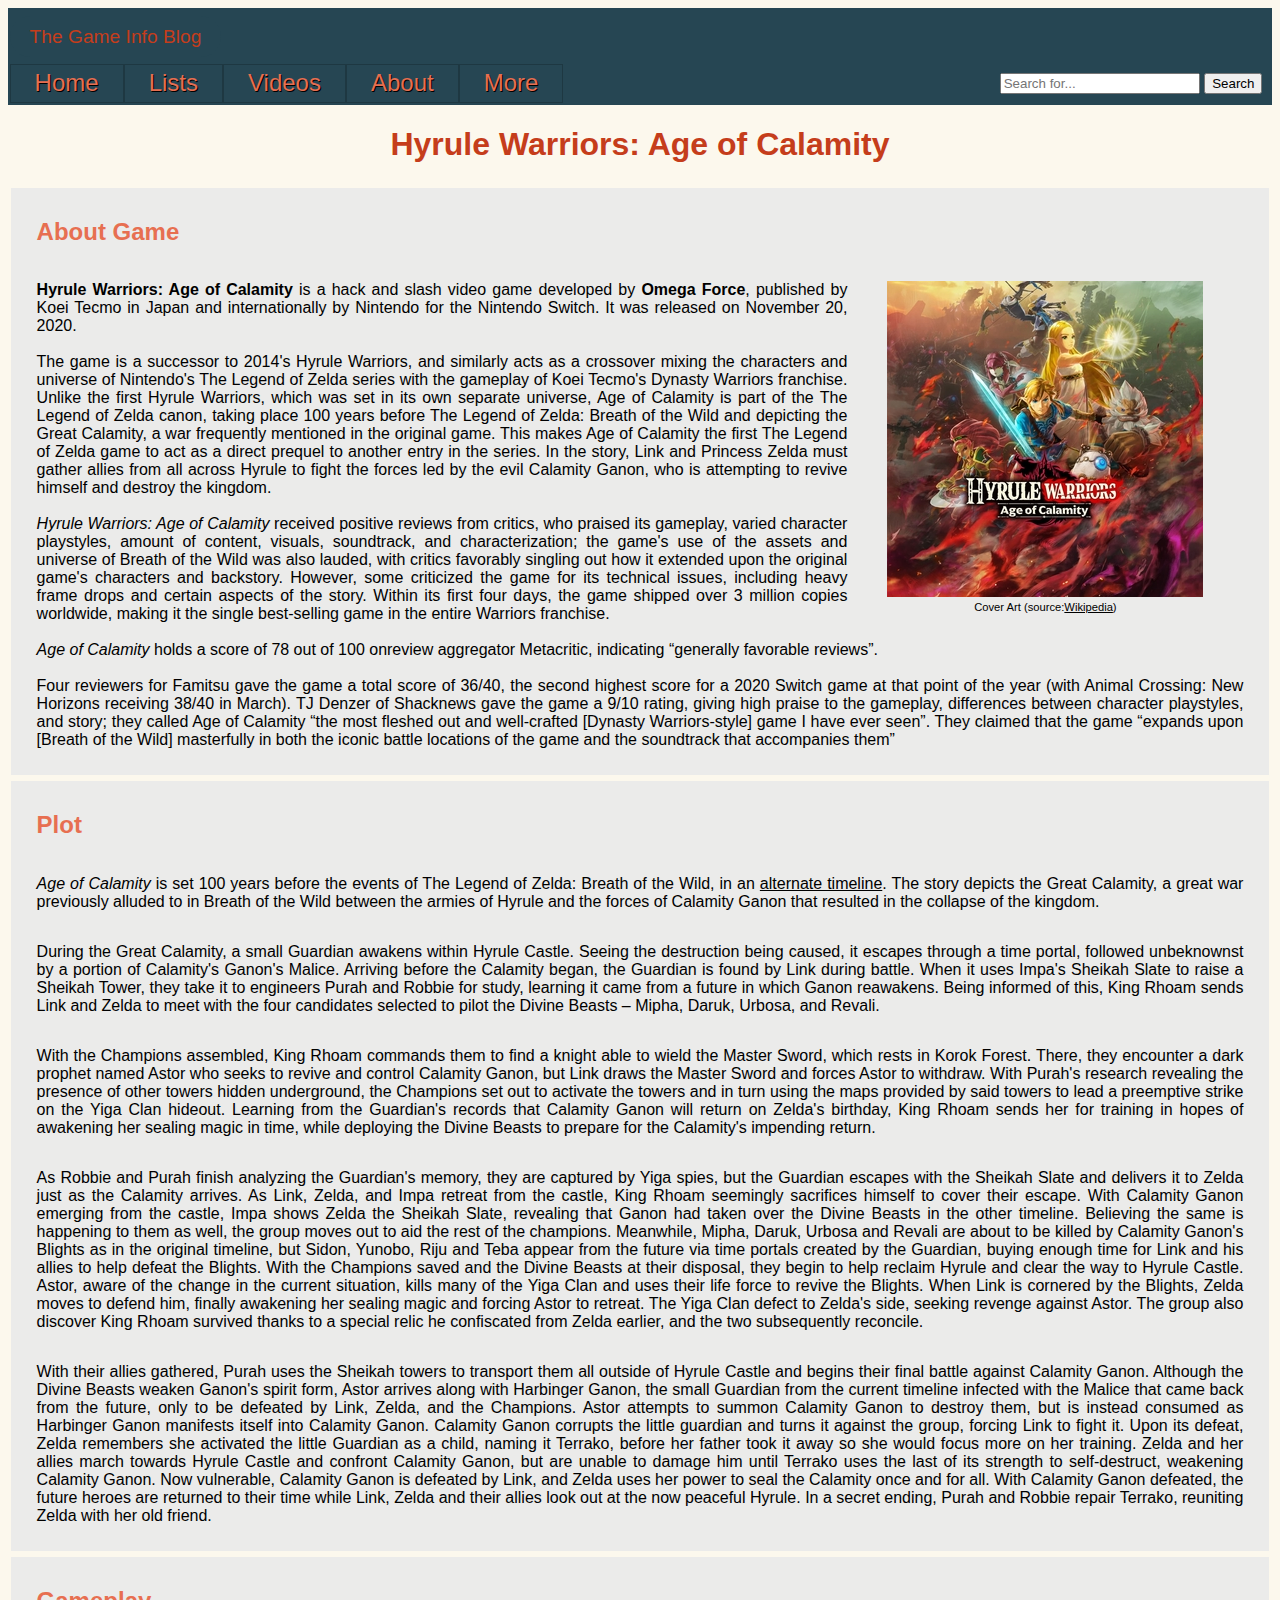
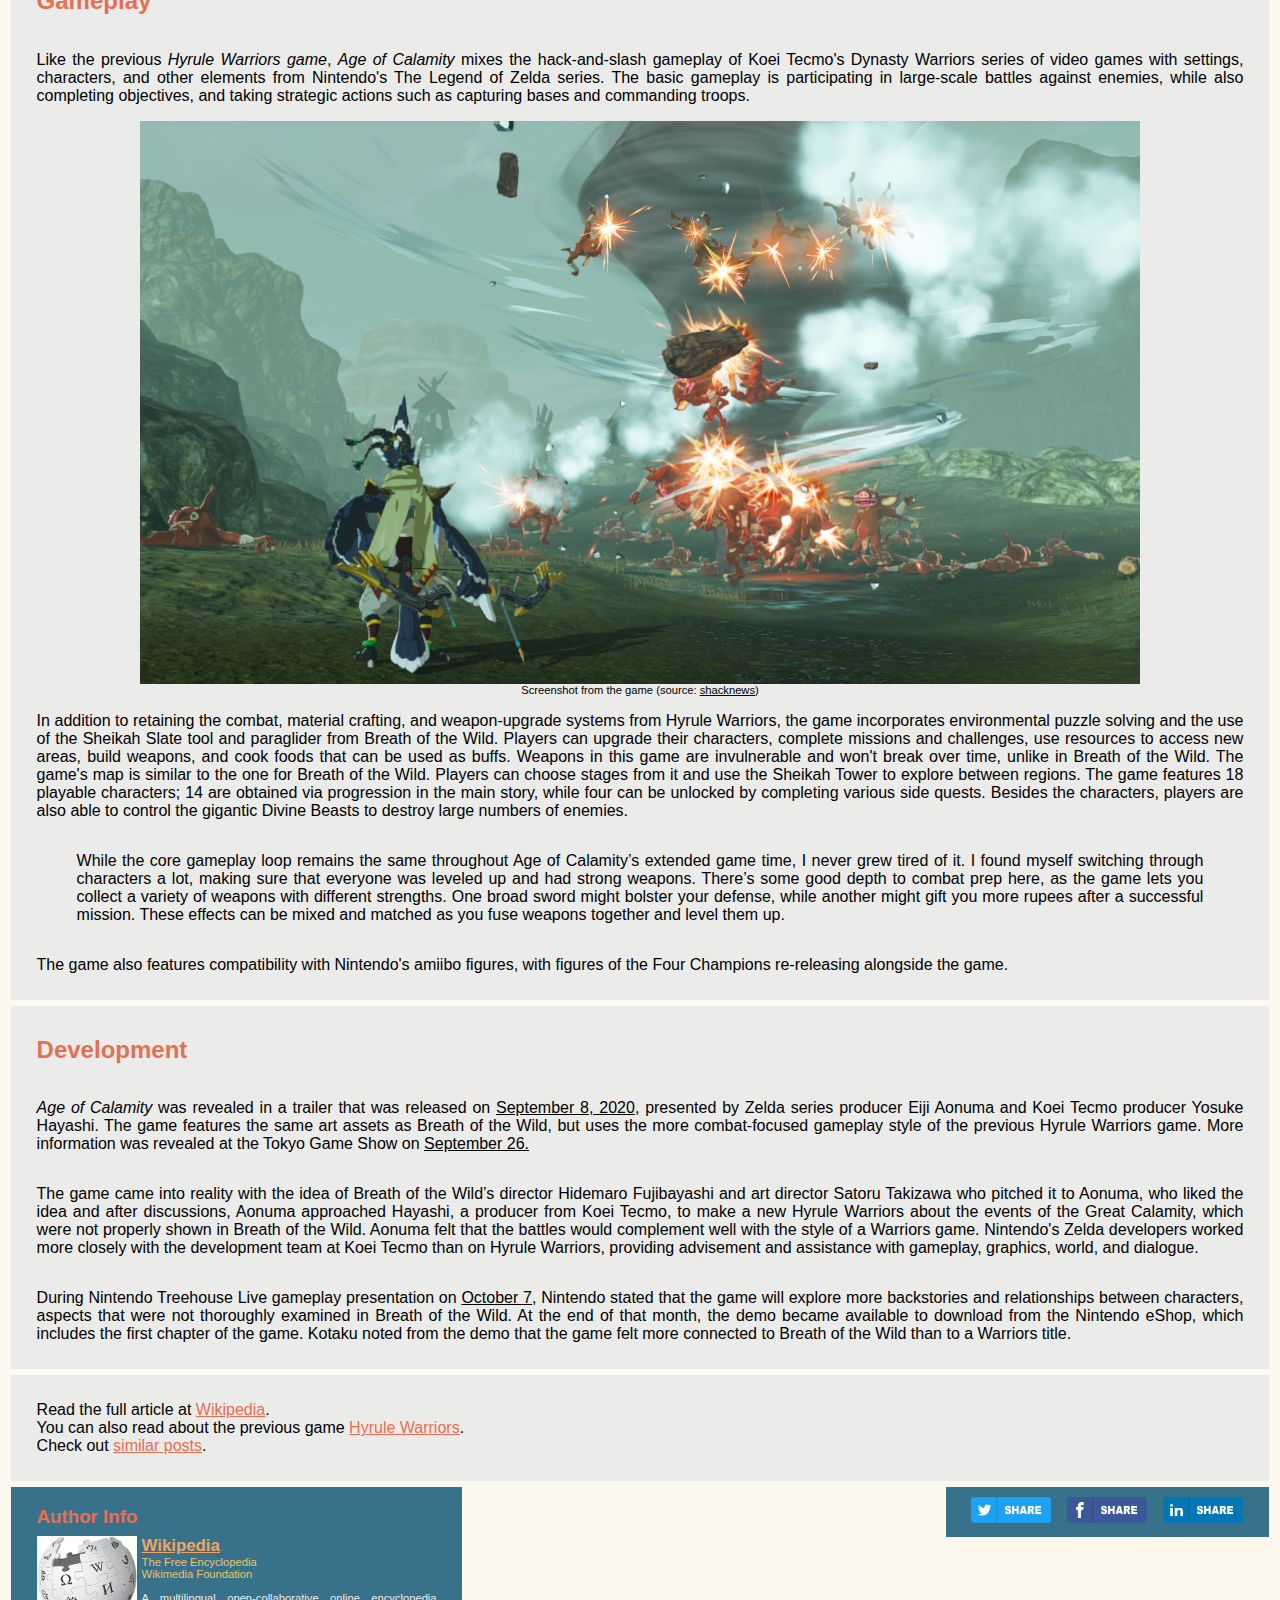
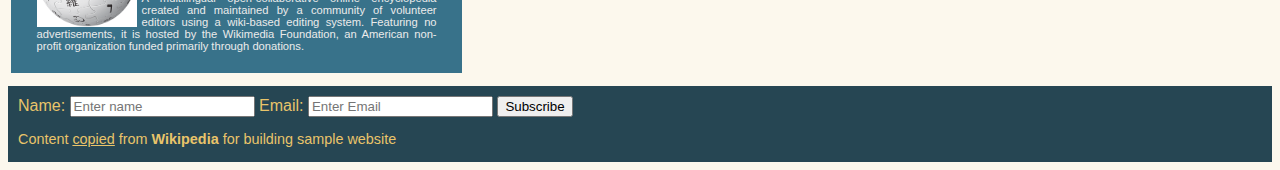
==== commit f339a6b1: "Responsive design for author info and sharing buttons" ====
--- a/blog-post.html
+++ b/blog-post.html
@@ -30,7 +30,7 @@
             <h2>About Game</h2>
             <div id="game-data">
                 <figure id="cover-art">
-                    <img src="images/hyrule_warriors_age_of_calamity.jpg">
+                    <img src="images/hyrule_warriors_age_of_calamity.jpg" alt="">
                     <figcaption>Cover Art (source:<u>Wikipedia</u>)</figcaption>
                 </figure>
                 <p id="game-info">
@@ -57,7 +57,7 @@
             <h2>Gameplay</h2>
             <p>Like the previous <i>Hyrule Warriors game</i>, <i>Age of Calamity</i> mixes the hack-and-slash gameplay of Koei Tecmo's Dynasty Warriors series of video games with settings, characters, and other elements from Nintendo's The Legend of Zelda series. The basic gameplay is participating in large-scale battles against enemies, while also completing objectives, and taking strategic actions such as capturing bases and commanding troops.</p>
             <figure id="screenshot">
-                <img src="images/blog-post/screenshot.jpg">
+                <img src="images/blog-post/screenshot.jpg" alt="">
                 <figcaption>Screenshot from the game (source: <u>shacknews</u>)</figcaption>
             </figure>
             <p>In addition to retaining the combat, material crafting, and weapon-upgrade systems from Hyrule Warriors, the game incorporates environmental puzzle solving and the use of the Sheikah Slate tool and paraglider from Breath of the Wild. Players can upgrade their characters, complete missions and challenges, use resources to access new areas, build weapons, and cook foods that can be used as buffs. Weapons in this game are invulnerable and won't break over time, unlike in Breath of the Wild. The game's map is similar to the one for Breath of the Wild. Players can choose stages from it and use the Sheikah Tower to explore between regions. The game features 18 playable characters; 14 are obtained via progression in the main story, while four can be unlocked by completing various side quests. Besides the characters, players are also able to control the gigantic Divine Beasts to destroy large numbers of enemies.</p>
@@ -74,34 +74,33 @@
 
         <article id="links" class="game-details">
             <p>
-                Read the full article at <a href="https://en.wikipedia.org/wiki/Hyrule_Warriors:_Age_of_Calamity">Wikipedia</a>.<br>
-                You can also read about the previous game <a href="https://en.wikipedia.org/wiki/Hyrule_Warriors">Hyrule Warriors</a>.<br>
+                Read the full article at <a href="https://en.wikipedia.org/wiki/Hyrule_Warriors:_Age_of_Calamity" alt="Wikipedia article link">Wikipedia</a>.<br>
+                You can also read about the previous game <a href="https://en.wikipedia.org/wiki/Hyrule_Warriors" alt="Wikipedia article link">Hyrule Warriors</a>.<br>
                 Check out <a href="#">similar posts</a>.
             </p>
         </article>
     </main>
 
-    <section id="author-info">
-        <h3>Author Info</h3>
-        <div id="author-data">
-            <img  id="author-avatar" src="images/blog-post/wikipedia.png">
-            <p id="author-name">Wikipedia</p>
-            <hr id = "line-1">
-            <p id="author-title">The Free Encyclopedia</p>
-            <p id="author-parent">Wikimedia Foundation</p>
-            <hr id = "line-2">
-            <p id="author-bio">A multilingual open-collaborative online encyclopedia created and maintained by a community of volunteer editors using a wiki-based editing system. Featuring no advertisements, it is hosted by the Wikimedia Foundation, an American non-profit organization funded primarily through donations.</p>
-        </div>
-    </section>
+    <div id="author-and-share">
+        <section id="author-info">
+            <h3>Author Info</h3>
+            <img  id="author-avatar" src="images/blog-post/wikipedia.png" alt="Wikipedia avatar">
+            <p id="author-data">
+                <strong id="author-name">Wikipedia</strong><br>
+                <span id="author-title">The Free Encyclopedia</span><br>
+                <span id="author-org">Wikimedia Foundation</span><br>
+                <br>
+                <span id="author-bio">A multilingual open-collaborative online encyclopedia created and maintained by a community of volunteer editors using a wiki-based editing system. Featuring no advertisements, it is hosted by the Wikimedia Foundation, an American non-profit organization funded primarily through donations.
+            </p>
+        </section>
 
-    <section id="sharing">
-        <h3>Share</h3>
-        <div id="share-buttons">
-            <a id="twitter-share-btn" class="share-btn" href="https://twitter.com/intent/tweet"><img src="images/blog-post/twitter-share-button.png"></a>
-            <a id="facebook-share-btn" class="share-btn" href="https://www.facebook.com/sharer.php?u=blog-post"><img src="images/blog-post/facebook-share-button.png"></a>
-            <a id="linkedin-share-btn" class="share-btn" href="https://www.linkedin.com/shareArticle?mini=true&url=blog-post&title=Hyrule-Warriors&summary=Hyrule+Warriors+Age+of+Calamity+info+from+wikepedia&source=sample-blog"><img src="images/blog-post/linkedin-share-button.png"></a>
-        </div>
-    </section>
+        <section id="sharing">
+            <!-- <h3>Share</h3> -->
+            <a id="twitter-share-btn" class="share-btn" href="https://twitter.com/intent/tweet"><img src="images/blog-post/twitter-share-button.png" alt="Twitter share button"></a>
+            <a id="facebook-share-btn" class="share-btn" href="https://www.facebook.com/sharer.php?u=blog-post"><img src="images/blog-post/facebook-share-button.png" alt="Facebook share button"></a>
+            <a id="linkedin-share-btn" class="share-btn" href="https://www.linkedin.com/shareArticle?mini=true&url=blog-post&title=Hyrule-Warriors&summary=Hyrule+Warriors+Age+of+Calamity+info+from+wikepedia&source=sample-blog"><img src="images/blog-post/linkedin-share-button.png" alt="Linkedin share button"></a>
+        </section>
+    </div>    
 
     <footer>
         <form class="subscribe-form">
--- a/css/blog-post.css
+++ b/css/blog-post.css
@@ -17,7 +17,7 @@
 }
 
 h3 {
-    color: var(--color-secondary-variant);
+    color: var(--color-secondary);
     text-align: left;
 }
 
@@ -36,18 +36,24 @@
 
 article, section {
     text-align: justify;
-    margin: 5px;
-    padding: 8px 20px 12px 20px;
+    margin: 3px;
+    padding: 8px;
     background-color: var(--color-card-background);
 }
 
 section {
-    background-color: var(--color-primary-light);
+    background-color: var(--color-primary-variant);
+}
+
+#screenshot {
+    margin: auto;
+    width: 100%;
 }
 
 #screenshot > img {
-    width:100%;
-    height:auto;
+    width: 100%;
+    height: auto;
+    align-self: center;
 }
 
 figcaption {
@@ -62,4 +68,42 @@
 
 #links {
     text-align: left;
+}
+
+
+@media (min-width: 600px) {
+    #author-and-share{
+        display: grid;
+        grid-template-areas: "bio share";
+    }
+
+    #author-info {
+        grid-area: bio;
+        width: 400px;
+        justify-self: left;
+    }
+
+    #sharing {
+        grid-area: share;
+        flex-direction: column;
+        height: 110px;
+        justify-self: right;
+    }
+}
+
+@media (min-width: 750px) {
+    #sharing {
+        flex-direction: row;
+        height: 30px;
+    }
+
+    #screenshot > img {
+        display: block;
+        width: min(100%, 1000px);
+        margin: auto;
+    }
+
+    article, section {
+        padding: 10px max(15px, 2vw);
+    }
 }